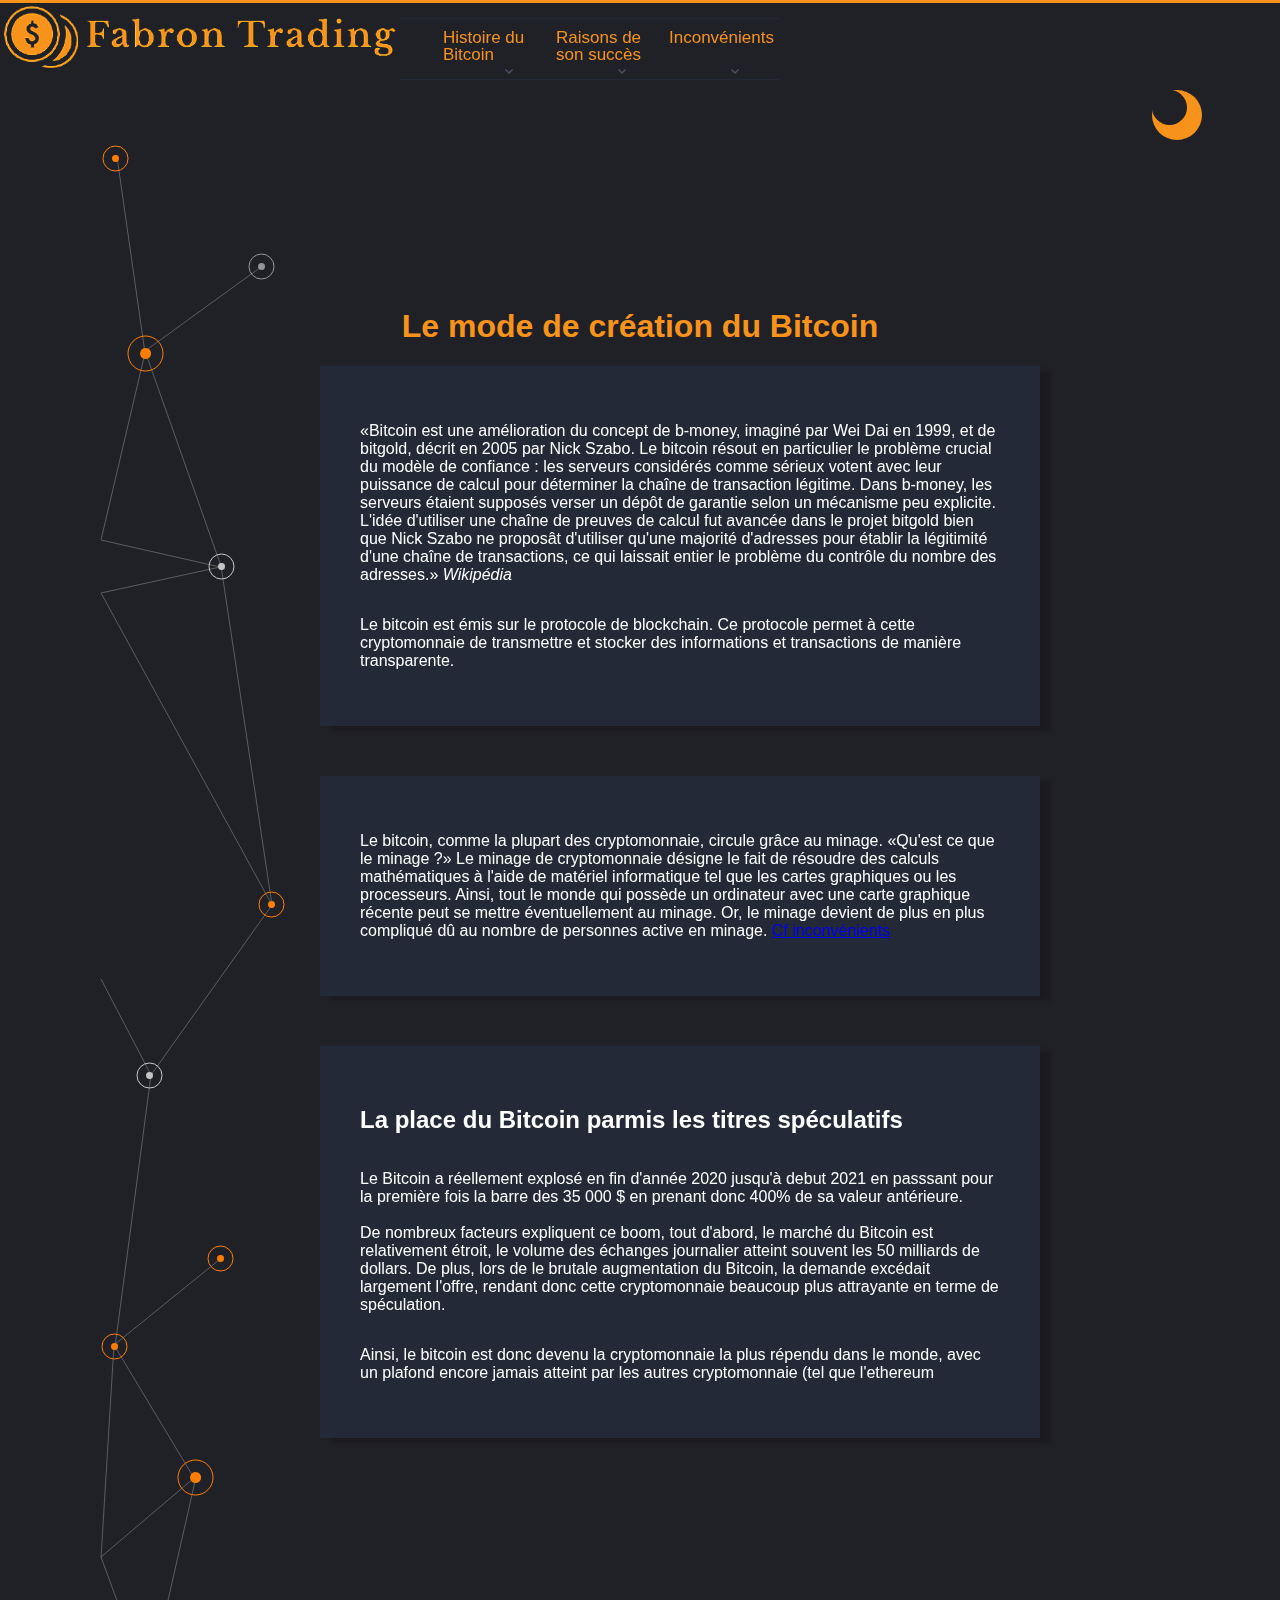
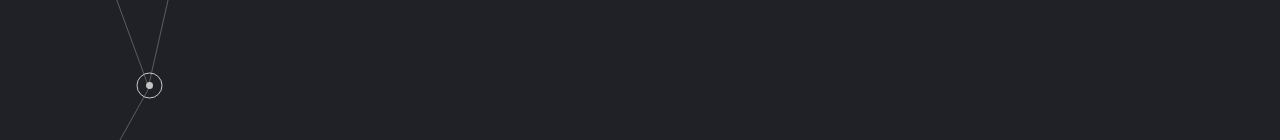
==== histoire.html @ c8f5e031 "v20" ====
<!DOCTYPE html>
<html lang="fr">

<head>
    <meta charset="UTF-8">
    <meta http-equiv="X-UA-Compatible" content="IE=edge">
    <meta name="viewport" content="width=device-width, initial-scale=1.0">
    <link rel="stylesheet" href="./css/style.css">
    <link rel="icon" href="./img/logo.png">
    <title>Histoire du bitcoin</title>
</head>

<body>
    <input type="checkbox" id="mode" name="mode"><label id='lbmode' for='mode'>
        <div id='toggle'>
            <div id=circle2></div>
            <div id=circle>
                <div class="s" id="s1"></div>
                <div class="s" id="s2"></div>
                <div class="s" id="s3"></div>
                <div class="s" id="s4"></div>
                <div class="s" id="s5"></div>
                <div class="s" id="s6"></div>
                <div class="s" id="s7"></div>
                <div class="s" id="s8"></div>
            </div>
        </div>
    </label>
    <header>
        <nav>
            <a href="../index.html"><img id="logopng" src="./img/logotexteblanc.png" alt="logotexteblanc"></a>
            <ul id="Menu" style="list-style-type: none">
                <li class="grosmenu" id="histoire"><a href="./histoire.html">Histoire du Bitcoin</a>
                    <ul class="sousmenu">
                        <li class="petitmenu"><a href="./histoire.html">Son mode de Création</a></li>
                        <li class="petitmenu"><a href="./histoire.html">La circulation du bitcoin</a></li>
                    </ul>
                </li>
                <li class="grosmenu"><a href="./raisonsucces.html">Raisons de son succès</a>
                    <ul class="sousmenu">
                        <li class="petitmenu"><a href="./raisonsucces.html">Avantages</a></li>
                        <li class="petitmenu"><a href="./raisonsucces.html">Perspectives à venir</a></li>
                    </ul>
                </li>
                <li class="grosmenu"><a href="./inconvenient.html">Inconvénients</a>
                    <ul class="sousmenu">
                        <li class="petitmenu"><a href="./inconvenient.html">Conséquences écologiques</a></li>
                        <li class="petitmenu"><a href="./inconvenient.html">Moyens de le contrôler</a></li>
                    </ul>
                </li>
            </ul>
        </nav>
    </header>
    <main>
        <div class="svg1"></div>
        <h1>Le mode de création du Bitcoin</h1>
        <div class="container1">
            <p><q>Bitcoin est une amélioration du concept de b-money, imaginé par Wei Dai en 1999, et de bitgold, décrit
                en 2005 par Nick Szabo. Le bitcoin résout en particulier le problème crucial du modèle de confiance :
                les serveurs considérés comme sérieux votent avec leur puissance de calcul pour déterminer la chaîne de
                transaction légitime. Dans b-money, les serveurs étaient supposés verser un dépôt de garantie selon un
                mécanisme peu explicite. L'idée d'utiliser une chaîne de preuves de calcul fut avancée dans le projet
                bitgold bien que Nick Szabo ne proposât d'utiliser qu'une majorité d'adresses pour établir la légitimité
                d'une chaîne de transactions, ce qui laissait entier le problème du contrôle du nombre des adresses.</q><cite> Wikipédia</cite></p>
            <p>Le bitcoin est émis sur le protocole de blockchain. Ce protocole permet à cette cryptomonnaie de
                transmettre et stocker des informations et transactions de manière transparente.</p>
        </div>
        <div class="container1">
            <p id="circulation">Le bitcoin, comme la plupart des cryptomonnaie, circule grâce au minage. <q>Qu'est ce
                    que le minage ?</q> Le minage de cryptomonnaie désigne le fait de résoudre des calculs mathématiques
                à l'aide de matériel informatique tel que les cartes graphiques ou les processeurs. Ainsi, tout le monde
                qui possède un ordinateur avec une carte graphique récente peut se mettre éventuellement au minage. Or,
                le minage devient de plus en plus compliqué dû au nombre de personnes active en minage. <a href="#">Cf
                    inconvénients</a>
            </p>
        </div>
        <div class="container1">
            <h2>La place du Bitcoin parmis les titres spéculatifs</h2>
            <p>Le Bitcoin a réellement explosé en fin d'année 2020 jusqu'à debut 2021 en passsant pour la première fois
                la barre des 35 000 $ en prenant donc 400% de sa valeur antérieure.
                <br><br> De nombreux facteurs expliquent ce boom, tout d'abord, le marché du Bitcoin est relativement
                étroit, le volume des échanges journalier atteint souvent les 50 milliards de dollars. De plus, lors de
                le brutale augmentation du Bitcoin, la demande excédait largement l'offre, rendant donc cette
                cryptomonnaie beaucoup plus attrayante en terme de spéculation.
            </p>
            <p>Ainsi, le bitcoin est donc devenu la cryptomonnaie la plus répendu dans le monde, avec un plafond encore
                jamais atteint par les autres cryptomonnaie (tel que l'ethereum</p>
        </div>
    </main>
</body>

</html>
---- css/style.css ----
:root{
    font-family: "Titillium Web", Arial, sans-serif;
    --couleur-gen:#F7931A;
}

body,header,main{
    border:0;
    margin:0;
}
html,body,main{
    background-color:#202027;
}

footer{
    height:50%;
    width:100%;

}


#svg{
    margin-top:25px;
    background:url(../img/overview-bg.svg) top no-repeat;
    background-size: cover;
    height: 25%;
    width:100%;
    position :absolute;
}
footer span{
    position:relative;
    
    top: 350px;
    color:white;
}

h1{
    margin-top: 0;
    text-align:center;
    padding-top: 10%;
    color: var(--couleur-gen);
}   

iframe{
    position: relative;

    width: 100%;
    height: 200px;
    border:1px solid rgba(0, 0, 0, 0.075);
}
#cache{
    position: absolute;
    width: 500px;;
    height: 52px;
    background-color: white;
    z-index: 999;
}
#iframebtc{
    margin-left:25vw;

    width:50vw;
}

header{
    padding-bottom: 100px;
}

#logopng{
    width:100%;

    max-width: 400px;
    min-width: 200px;
}

nav {
    border-top: solid;
    border-color:  var(--couleur-gen);
    width: 100%;
    margin: 0;
    position: sticky;
    top: 5px;
    display:flex;
}

#Menu{
    display: flex;
    margin:0px;  
    margin-top:15px;
    padding-left:40px;
    height:50px;
    border-top:solid #232937 1px;
    border-bottom: solid #232937 1px;
    padding-bottom:10px;
}

.petitmenu a{
    text-decoration: none;
    color:var(--couleur-gen)
}

ul[id="Menu"] li.grosmenu>a {
    text-decoration: none;
    display: inline-block;
    height: 30px;
    width: 100px;
    position: relative;
    /* top:-2px; */
    color: var(--couleur-gen);
    text-align: left;
    padding:10px;
    font-size: 17px;
    margin-left:-7px;
    line-height: 17px;
    cursor: pointer;
}

ul[id="Menu"] li a:hover {
    transition:opacity 0.2s linear;
}

ul[id="Menu"] li a:hover {
    opacity: 50%;
    border-radius: 0px;
}

ul[id="Menu"] li {
    display: inline;
    border-radius:0;
}

ul[id="Menu"] li.grosmenu> a::after {
    content: '';
    position: absolute;
    top: 100%;
    right: 40px;
    width: 8px;
    height: 5px;
    /* -webkit-transform: translateY(-50%);
    transform: translateY(-50%); */
    background: url(../img/Icon_arrow_down.svg) no-repeat;
    transition: transform .2s cubic-bezier(0.25, 0.46, 0.45, 0.94);
}

ul[id="Menu"] li :hover:after{
    transform: rotate(180deg);
}

.sousmenu {
    z-index: 1000;
    opacity:0;
    transition: transform .2s cubic-bezier(0.25, 0.46, 0.45, 0.94);
    transform: scale(1, 0);
    display: flex;
    padding:0;
    padding-top: 10px;
    position:absolute;
    /* border-bottom: solid #232937 1px; */
    color:var(--couleur-gen);
    font-size: 12px;
    line-height: 15px;
    text-align:left;
}

#Menu li:hover .sousmenu {
    opacity:1;
    transform:scale(1, 1);
    flex-direction: column;
}

.sousmenu li{
    margin-bottom: 2px;
    padding:10px;
    background-color:#f7941a15;
    border: 1px solid transparent;
    border-radius: 10px !important;
}

#description{
    font-size: 20px;
    transition: transform 1s ease-in-out;
}


.container {
    transition:transform 1s ease-in-out;
    width:50%;
    margin-bottom:50px;
    margin-left:25vw;
    padding:40px;
    display: flex;  
    background:#232937;
    color:white;
    box-shadow:10px 5px 5px rgba(0, 0, 0, 0.2) ;
}

.container1 {
    margin-bottom:50px;
    transition:transform 1s ease-in-out;
    width:50%;
    margin-left:25vw;
    padding:40px;
    display: flex;  
    flex-direction: column;
    background:#232937;
    color:white;
    position:relative;
    z-index:999;
    box-shadow:10px 5px 5px rgba(0, 0, 0, 0.2) ;
}

#logobitcoin{
    width: 80%;
    min-width: 75px;
    margin-left: 10%;
    margin-top: 6%;
    border-radius:50%;
    transition: transform 1s cubic-bezier(0.25, 0.46, 0.45, 0.94);

}

a:visited{
    color: inherit;
}



.container:hover,.container1:hover{
    opacity:0.9;
    transform: scale(1.1);

}

.container:hover #logobitcoin{
    transform:rotate(360deg);
    
}

#mode{
    display:none;
}

#lbmode{
    position:absolute;
    margin-left:90vw;
    margin-top:90px;
    cursor: pointer;
    transition: transform 0.5s ease-in-out; 
}

#toogle{
    height:50px;
    width:50px;
    position:absolute;
    background:#202027;
    z-index:999;
}

#circle{
    height:50px;
    width:50px;
    border-radius: 50% 50%;
    background:var(--couleur-gen);
}

#circle2{
    position: absolute;
    height:35px;
    width:35px;
    border-radius: 50% 50%;
    background:#202027;
    transition: transform 0.5s ease-in-out; 
}

.s{
    background:var(--couleur-gen);
    border-radius:50%;
    width:15px;
    height:5px;
    transform:translate(0,0) scale(0);
    transition: transform 0.5s ease-in-out ; 
}



#mode:checked ~#lbmode #toggle #circle #s1{
    transform: translate(41px,45px) rotate(45deg) scale(100%);
}

#mode:checked ~#lbmode #toggle #circle #s2{
    transform: translate(17px,50px) rotate(90deg) scale(100%);
}

#mode:checked ~#lbmode #toggle #circle #s3{
    transform: translate(-6px,35px) rotate(-45deg) scale(100%);
}

#mode:checked ~#lbmode #toggle #circle #s4{
    transform: translate(-15px,8px) scale(100%);
}

#mode:checked ~#lbmode #toggle #circle #s5{
    transform: translate(50px,3px) scale(100%);
}

#mode:checked ~#lbmode #toggle #circle #s6{
    transform: translate(17px,-35px) rotate(90deg) scale(100%);
}

#mode:checked ~#lbmode #toggle #circle #s7{
    transform: translate(42px,-30px) rotate(-45deg) scale(100%);
}

#mode:checked ~#lbmode #toggle #circle #s8{
    transform: translate(-7px,-35px) rotate(45deg) scale(100%);
}



#mode:checked ~#lbmode{
    transform:rotate(180deg) scale(105%);
}

#mode:checked ~#lbmode #toggle #circle2{
    background:white;
    transform: scale(0%);
}


#mode:checked ~ main, #mode:checked ~ header , #mode:checked ~ #lbmode{
    background:white ;
}

#mode:checked ~ footer{
    background:transparent ;
    z-index:-1;
}

#mode:checked ~ main .container,#mode:checked ~ main .container1{
    background:white;
    color:black;
    box-shadow: 20px 10px 25px 5px rgb(139 139 139 / 40%);
}

#mode:checked ~ main #iframedark{
    display:none;
}

#mode:checked ~ main #iframelight{
    display:inline-block;
    
    
}

#mode:checked ~ main #svg{
    background-color:white;
}

#iframelight{
    display:none;
}


main{
    padding-bottom:100px;
}

#copyright{
    position:relative;
    background-color:rgba(255, 255, 255, 0.37);
    top:15vh;
}



.svg1{
    background: url(../img/footer-bg.svg) no-repeat;
    position: absolute;
    padding-top: 400px;
    padding-left: 1680px;
    top:700px;
    left:-540px;
    color: #9D9D9D;
    z-index: auto;
    transform:rotate(-90deg) ;

}



.svg2{
    background: url(../img/footer-bg.svg) no-repeat;
    position: absolute;
    padding-top: 400px;
    padding-left: 1680px;
    top:700px;
    left:30vw;
    color: #9D9D9D;
    z-index: auto;
    transform:rotate(-90deg) scaleY(-100%);
}
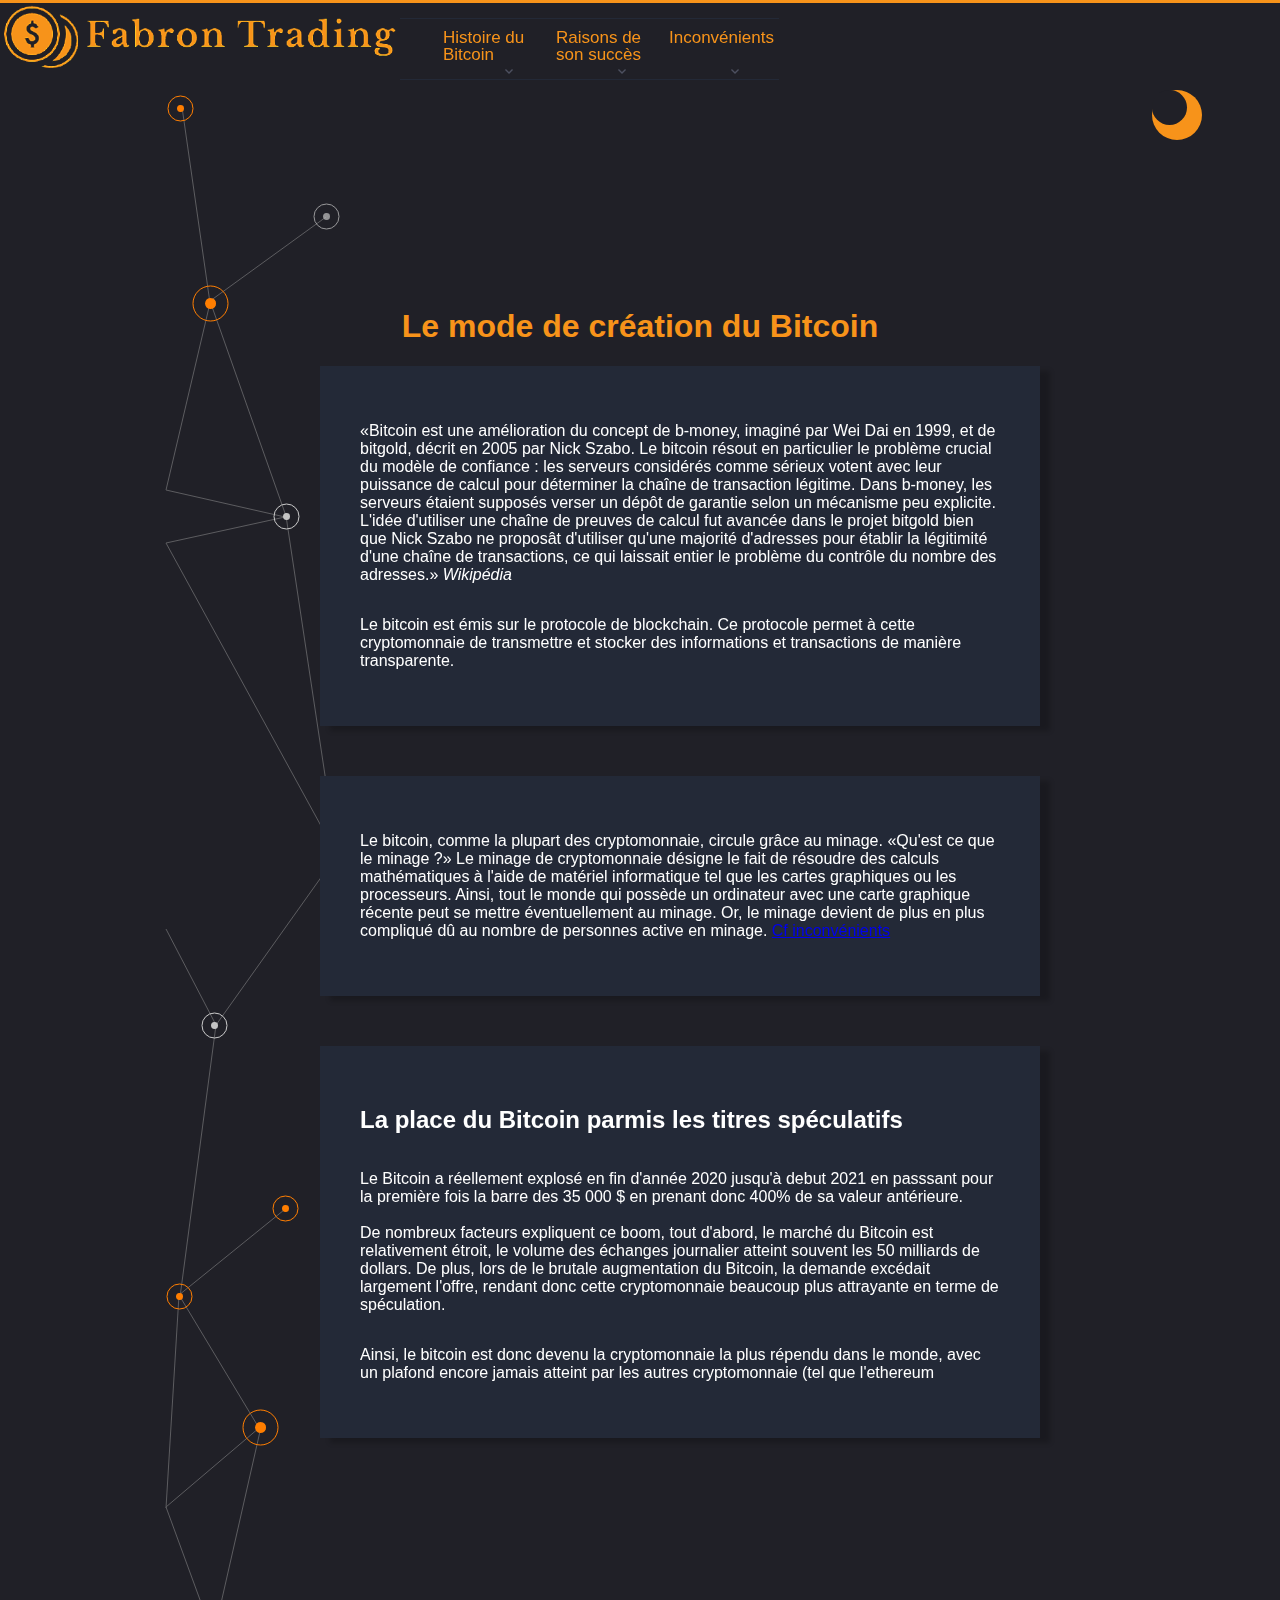
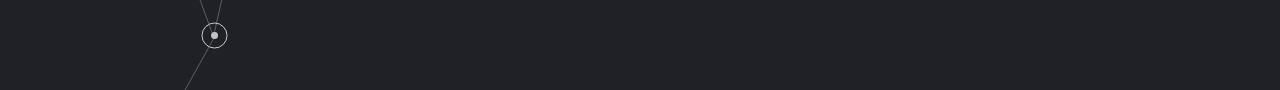
==== commit 919c8da8: "v45326" ====
--- a/histoire.html
+++ b/histoire.html
@@ -52,7 +52,7 @@
         </nav>
     </header>
     <main>
-        <div class="svg1"></div>
+        <img class="svg" id = "svg1" src= "./img/footer-bg.svg"></img>
         <h1>Le mode de création du Bitcoin</h1>
         <div class="container1">
             <p><q>Bitcoin est une amélioration du concept de b-money, imaginé par Wei Dai en 1999, et de bitgold, décrit
--- a/css/style.css
+++ b/css/style.css
@@ -21,18 +21,16 @@
 
 #svg{
     margin-top:25px;
-    background:url(../img/overview-bg.svg) top no-repeat;
-    background-size: cover;
-    height: 25%;
     width:100%;
-    position :absolute;
-}
-footer span{
+    position :relative;
+}
+#copyright{
     position:relative;
-    
-    top: 350px;
     color:white;
-}
+    bottom:30px;
+}
+
+
 
 h1{
     margin-top: 0;
@@ -355,48 +353,47 @@
     background-color:white;
 }
 
+
+
 #iframelight{
     display:none;
 }
 
 
-main{
-    padding-bottom:100px;
-}
-
-#copyright{
-    position:relative;
-    background-color:rgba(255, 255, 255, 0.37);
-    top:15vh;
-}
-
-
-
-.svg1{
-    background: url(../img/footer-bg.svg) no-repeat;
+
+
+.svg{
     position: absolute;
-    padding-top: 400px;
-    padding-left: 1680px;
-    top:700px;
+}
+
+#svg1{
+    top:800px;
     left:-540px;
     color: #9D9D9D;
     z-index: auto;
     transform:rotate(-90deg) ;
-
-}
-
-
-
-.svg2{
-    background: url(../img/footer-bg.svg) no-repeat;
-    position: absolute;
-    padding-top: 400px;
-    padding-left: 1680px;
+}
+
+
+#svg2{
+    position:relative;
+    clear: right;
+    float: right;
     top:700px;
-    left:30vw;
+    left:600px;
     color: #9D9D9D;
     z-index: auto;
     transform:rotate(-90deg) scaleY(-100%);
 }
 
 
+#svg3{
+    display: block;
+    position:relative;
+    margin-left: auto;
+    margin-right: auto;
+    width: 30%;
+    margin-top:-150px;
+    margin-bottom:-100px;
+    min-width:300px;
+}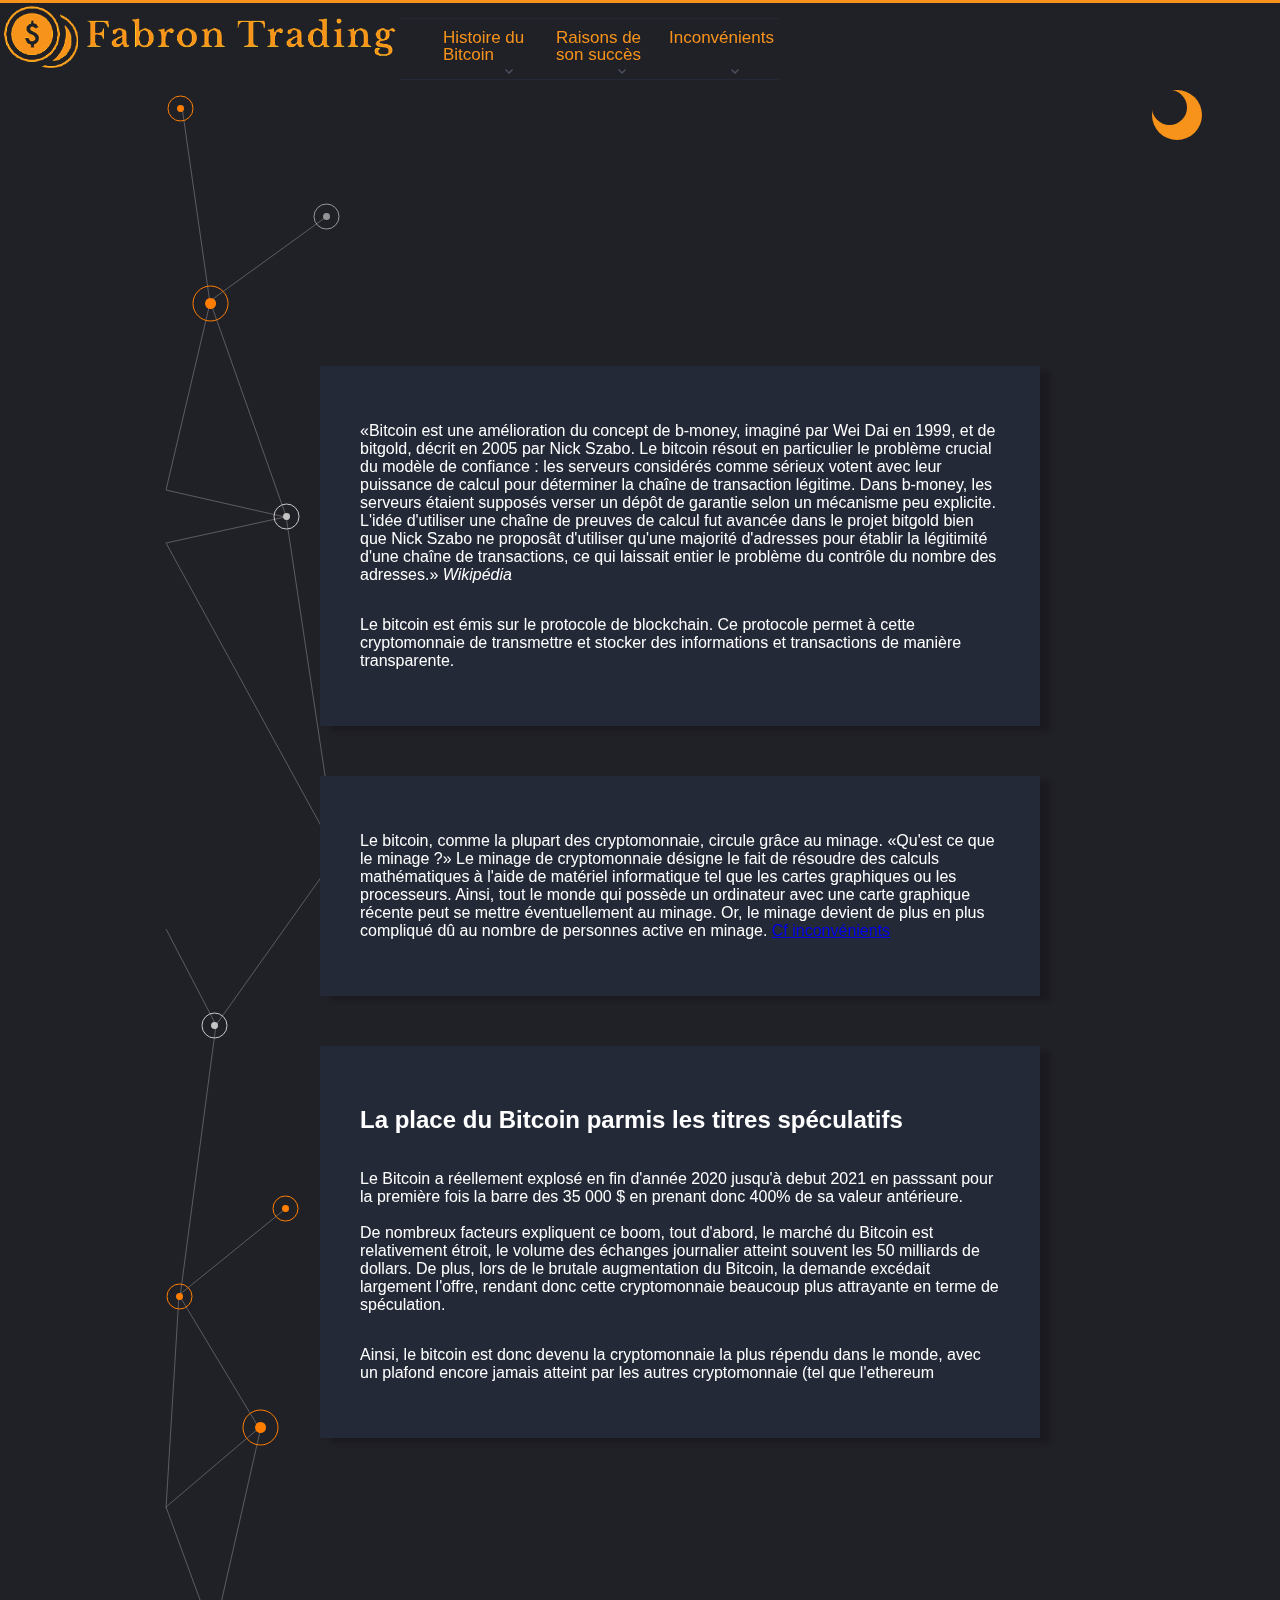
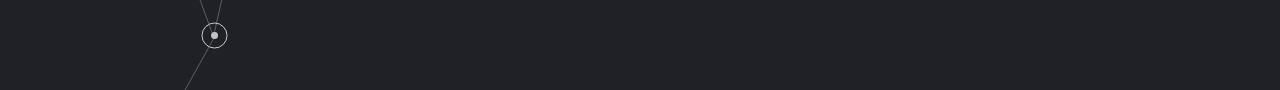
==== commit 15ba339f: "v22" ====
--- a/histoire.html
+++ b/histoire.html
@@ -51,6 +51,7 @@
             </ul>
         </nav>
     </header>
+    <div id = "color"></div>
     <main>
         <img class="svg" id = "svg1" src= "./img/footer-bg.svg"></img>
         <h1>Le mode de création du Bitcoin</h1>
--- a/css/style.css
+++ b/css/style.css
@@ -8,7 +8,7 @@
     border:0;
     margin:0;
 }
-html,body,main{
+html,body{
     background-color:#202027;
 }
 
@@ -16,6 +16,19 @@
     height:50%;
     width:100%;
 
+}
+
+#color{
+    position:fixed;
+    background:#202027;
+    width: 100%;
+    height: 100%;
+    left: 0;
+    top: 0;
+}
+
+nav{
+    z-index:999;
 }
 
 
@@ -180,6 +193,7 @@
 
 
 .container {
+    position:relative;
     transition:transform 1s ease-in-out;
     width:50%;
     margin-bottom:50px;
@@ -189,6 +203,7 @@
     background:#232937;
     color:white;
     box-shadow:10px 5px 5px rgba(0, 0, 0, 0.2) ;
+    z-index:999;
 }
 
 .container1 {
@@ -243,6 +258,7 @@
     margin-top:90px;
     cursor: pointer;
     transition: transform 0.5s ease-in-out; 
+    z-index:999;
 }
 
 #toogle{
@@ -324,7 +340,7 @@
 }
 
 
-#mode:checked ~ main, #mode:checked ~ header , #mode:checked ~ #lbmode{
+#mode:checked ~ #color, #mode:checked ~ header , #mode:checked ~ #lbmode{
     background:white ;
 }
 
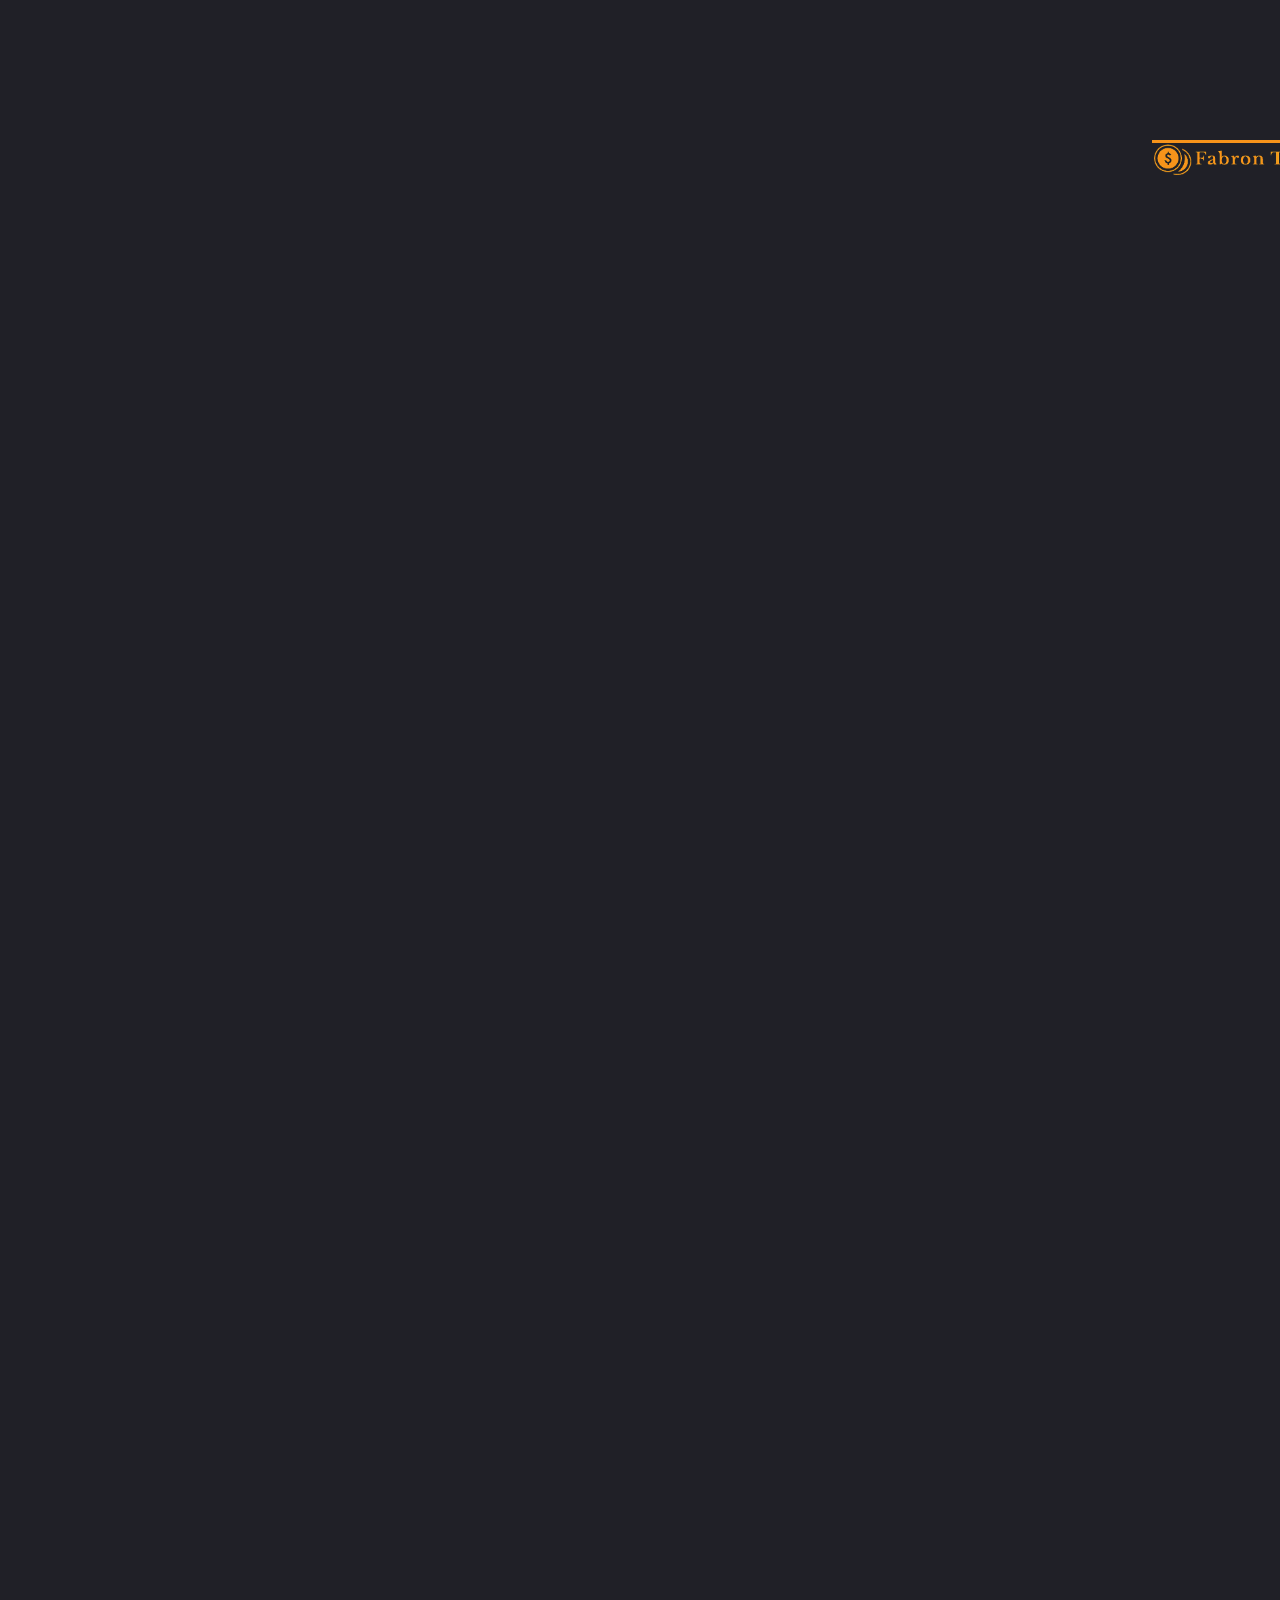
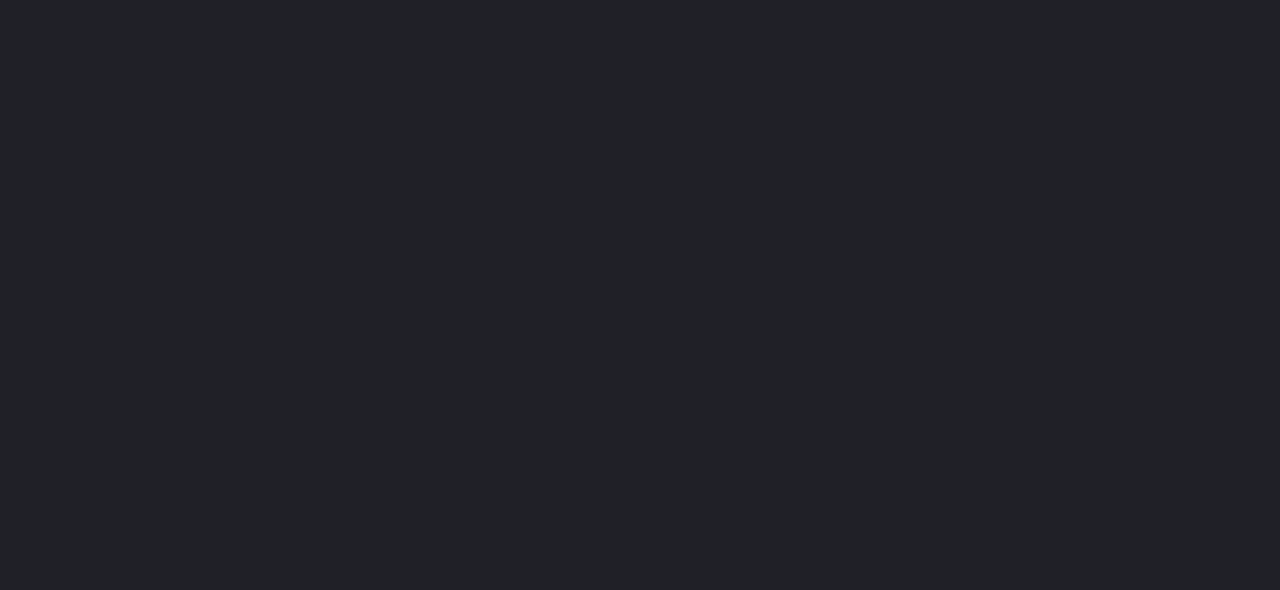
==== commit d5637014: "Update histoire.html" ====
--- a/histoire.html
+++ b/histoire.html
@@ -12,20 +12,19 @@
 
 <body>
     <input type="checkbox" id="mode" name="mode"><label id='lbmode' for='mode'>
-        <div id='toggle'>
-            <div id=circle2></div>
-            <div id=circle>
-                <div class="s" id="s1"></div>
-                <div class="s" id="s2"></div>
-                <div class="s" id="s3"></div>
-                <div class="s" id="s4"></div>
-                <div class="s" id="s5"></div>
-                <div class="s" id="s6"></div>
-                <div class="s" id="s7"></div>
-                <div class="s" id="s8"></div>
-            </div>
-        </div>
-    </label>
+        <span id='toggle'>
+            <span id=circle2></span>
+            <span id=circle>
+                <span class="s" id="s1"></span>
+                <span class="s" id="s2"></span>
+                <span class="s" id="s3"></span>
+                <span class="s" id="s4"></span>
+                <span class="s" id="s5"></span>
+                <span class="s" id="s6"></span>
+                <span class="s" id="s7"></span>
+                <span class="s" id="s8"></span>
+            </span>
+        </span>
     <header>
         <nav>
             <a href="../index.html"><img id="logopng" src="./img/logotexteblanc.png" alt="logotexteblanc"></a>
@@ -90,4 +89,4 @@
     </main>
 </body>
 
-</html>+</html>
--- a/css/style.css
+++ b/css/style.css
@@ -258,7 +258,6 @@
     margin-top:90px;
     cursor: pointer;
     transition: transform 0.5s ease-in-out; 
-    z-index:999;
 }
 
 #toogle{
@@ -267,9 +266,11 @@
     position:absolute;
     background:#202027;
     z-index:999;
+    display:block;
 }
 
 #circle{
+    display:block;
     height:50px;
     width:50px;
     border-radius: 50% 50%;
@@ -277,6 +278,7 @@
 }
 
 #circle2{
+    display:block;
     position: absolute;
     height:35px;
     width:35px;
@@ -286,6 +288,7 @@
 }
 
 .s{
+    display:block;
     background:var(--couleur-gen);
     border-radius:50%;
     width:15px;
@@ -293,7 +296,6 @@
     transform:translate(0,0) scale(0);
     transition: transform 0.5s ease-in-out ; 
 }
-
 
 
 #mode:checked ~#lbmode #toggle #circle #s1{
@@ -412,4 +414,4 @@
     margin-top:-150px;
     margin-bottom:-100px;
     min-width:300px;
-}+}
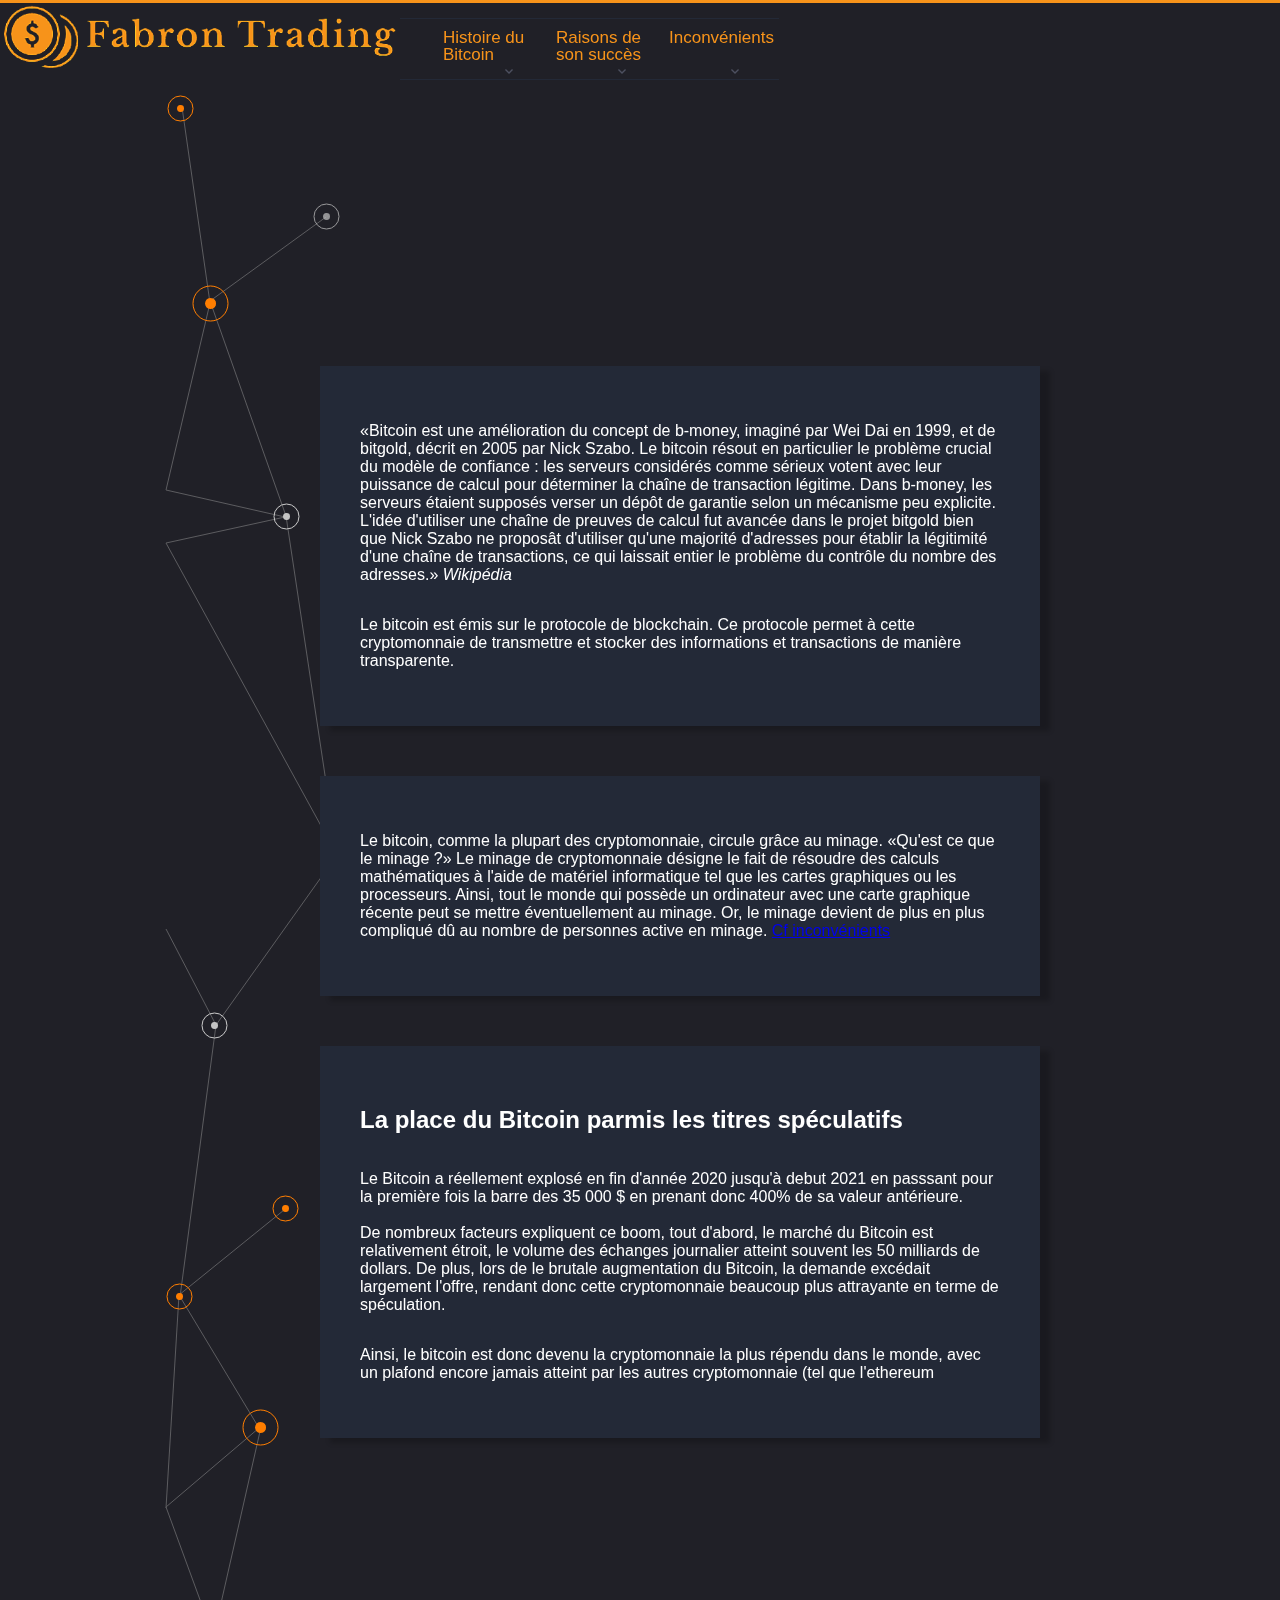
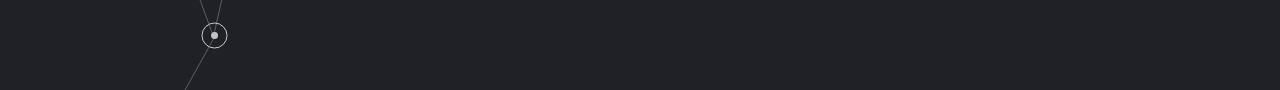
==== commit 343da7d2: "Update histoire.html" ====
--- a/histoire.html
+++ b/histoire.html
@@ -25,6 +25,7 @@
                 <span class="s" id="s8"></span>
             </span>
         </span>
+    </label>
     <header>
         <nav>
             <a href="../index.html"><img id="logopng" src="./img/logotexteblanc.png" alt="logotexteblanc"></a>
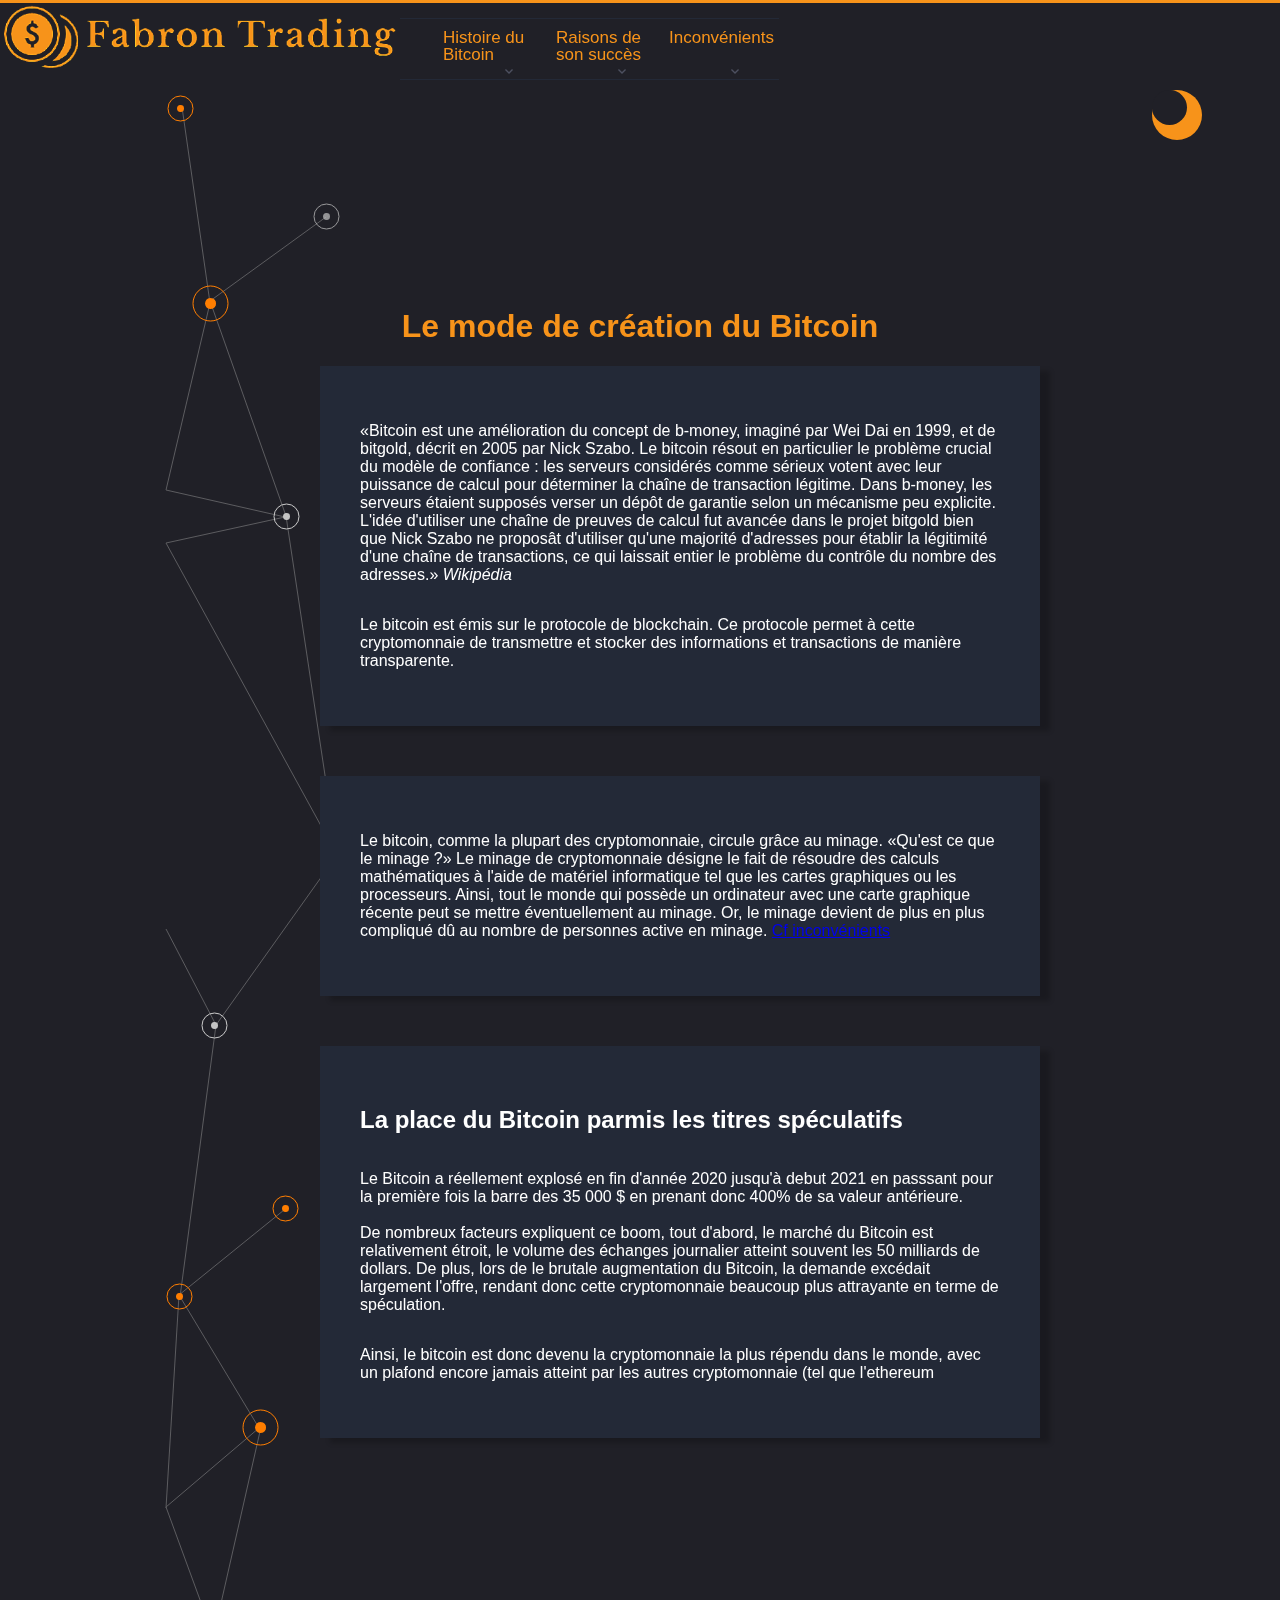
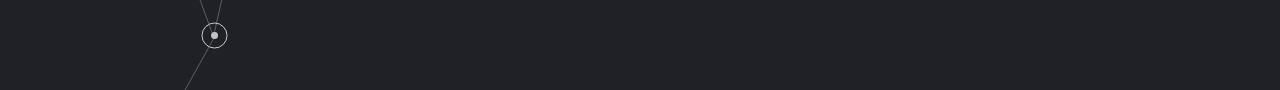
==== commit 4a7485e0: "versio" ====
--- a/histoire.html
+++ b/histoire.html
@@ -7,6 +7,7 @@
     <meta name="viewport" content="width=device-width, initial-scale=1.0">
     <link rel="stylesheet" href="./css/style.css">
     <link rel="icon" href="./img/logo.png">
+    <link rel="stylesheet" href="./css/mobile.css">
     <title>Histoire du bitcoin</title>
 </head>
 
@@ -28,7 +29,7 @@
     </label>
     <header>
         <nav>
-            <a href="../index.html"><img id="logopng" src="./img/logotexteblanc.png" alt="logotexteblanc"></a>
+            <a href="./index.html"><img id="logopng" src="./img/logotexteblanc.png" alt="logotexteblanc"></a>
             <ul id="Menu" style="list-style-type: none">
                 <li class="grosmenu" id="histoire"><a href="./histoire.html">Histoire du Bitcoin</a>
                     <ul class="sousmenu">
@@ -53,7 +54,7 @@
     </header>
     <div id = "color"></div>
     <main>
-        <img class="svg" id = "svg1" src= "./img/footer-bg.svg"></img>
+        <img class="svg" id = "svg1" src= "./img/footer-bg.svg" alt="svg bitcoin">
         <h1>Le mode de création du Bitcoin</h1>
         <div class="container1">
             <p><q>Bitcoin est une amélioration du concept de b-money, imaginé par Wei Dai en 1999, et de bitgold, décrit
--- a/css/style.css
+++ b/css/style.css
@@ -47,6 +47,7 @@
 
 h1{
     margin-top: 0;
+    position:relative;
     text-align:center;
     padding-top: 10%;
     color: var(--couleur-gen);
@@ -54,7 +55,7 @@
 
 iframe{
     position: relative;
-
+    /* overflow:hidden; */
     width: 100%;
     height: 200px;
     border:1px solid rgba(0, 0, 0, 0.075);
@@ -258,9 +259,11 @@
     margin-top:90px;
     cursor: pointer;
     transition: transform 0.5s ease-in-out; 
+    z-index: 100;
 }
 
 #toogle{
+    position:relative;
     height:50px;
     width:50px;
     position:absolute;
@@ -279,7 +282,7 @@
 
 #circle2{
     display:block;
-    position: absolute;
+    position:absolute;
     height:35px;
     width:35px;
     border-radius: 50% 50%;
@@ -288,6 +291,7 @@
 }
 
 .s{
+    position:relative;
     display:block;
     background:var(--couleur-gen);
     border-radius:50%;
@@ -299,46 +303,46 @@
 
 
 #mode:checked ~#lbmode #toggle #circle #s1{
-    transform: translate(41px,45px) rotate(45deg) scale(100%);
+    transform: translate(41px,45px) rotate(45deg) scale(1);
 }
 
 #mode:checked ~#lbmode #toggle #circle #s2{
-    transform: translate(17px,50px) rotate(90deg) scale(100%);
+    transform: translate(17px,50px) rotate(90deg) scale(1);
 }
 
 #mode:checked ~#lbmode #toggle #circle #s3{
-    transform: translate(-6px,35px) rotate(-45deg) scale(100%);
+    transform: translate(-6px,35px) rotate(-45deg) scale(1);
 }
 
 #mode:checked ~#lbmode #toggle #circle #s4{
-    transform: translate(-15px,8px) scale(100%);
+    transform: translate(-15px,8px) scale(1);
 }
 
 #mode:checked ~#lbmode #toggle #circle #s5{
-    transform: translate(50px,3px) scale(100%);
+    transform: translate(50px,3px) scale(1);
 }
 
 #mode:checked ~#lbmode #toggle #circle #s6{
-    transform: translate(17px,-35px) rotate(90deg) scale(100%);
+    transform: translate(17px,-35px) rotate(90deg) scale(1);
 }
 
 #mode:checked ~#lbmode #toggle #circle #s7{
-    transform: translate(42px,-30px) rotate(-45deg) scale(100%);
+    transform: translate(42px,-30px) rotate(-45deg) scale(1);
 }
 
 #mode:checked ~#lbmode #toggle #circle #s8{
-    transform: translate(-7px,-35px) rotate(45deg) scale(100%);
+    transform: translate(-7px,-35px) rotate(45deg) scale(1);
 }
 
 
 
 #mode:checked ~#lbmode{
-    transform:rotate(180deg) scale(105%);
+    transform:rotate(180deg) scale(1.05);
 }
 
 #mode:checked ~#lbmode #toggle #circle2{
     background:white;
-    transform: scale(0%);
+    transform: scale(0);
 }
 
 
@@ -363,12 +367,15 @@
 
 #mode:checked ~ main #iframelight{
     display:inline-block;
-    
-    
 }
 
 #mode:checked ~ main #svg{
     background-color:white;
+}
+
+#mode:checked+label #infobulle{
+    display:none;
+
 }
 
 
@@ -401,7 +408,7 @@
     left:600px;
     color: #9D9D9D;
     z-index: auto;
-    transform:rotate(-90deg) scaleY(-100%);
+    transform:rotate(-90deg) scaleY(-1);
 }
 
 
@@ -415,3 +422,34 @@
     margin-bottom:-100px;
     min-width:300px;
 }
+
+
+#infobulle{
+    /* display: none; */
+    color: white;
+    z-index: 9999;
+    position: absolute;
+    min-width: 200px;
+    width:min-content;
+    padding:5px;
+    font-size:0.8em;
+    border-radius:15px; 
+    left: -13vw;
+    animation:infobulle 2s  cubic-bezier(0.65, -0.51, 0, 2.13) infinite;
+    border: 1px solid white;
+    background:#202027c4;
+}
+
+@keyframes infobulle{
+    
+    from {  
+        display: block;
+        opacity: 0;
+    }
+    50%{
+        opacity: 1;
+    }
+    100%{
+        opacity: 0;
+    }
+}--- a/css/mobile.css
+++ b/css/mobile.css
@@ -0,0 +1,35 @@
+
+
+
+
+
+
+
+
+
+@media screen and (max-width: 800px) {
+    .container{
+        width:80vw;
+        margin-left:0;
+    }
+    #iframebtc{
+        width:80vw;
+        margin-left:0;
+    }
+    #logopng{
+        position: absolute;
+        display:block;
+        width:80vw;
+    }
+    #Menu{
+        margin-top:80px;
+    }
+    #lbmode{
+        margin-left:10vw;
+        margin-top:150px;
+    }
+    #infobulle{
+        left:10%;
+        
+    }
+}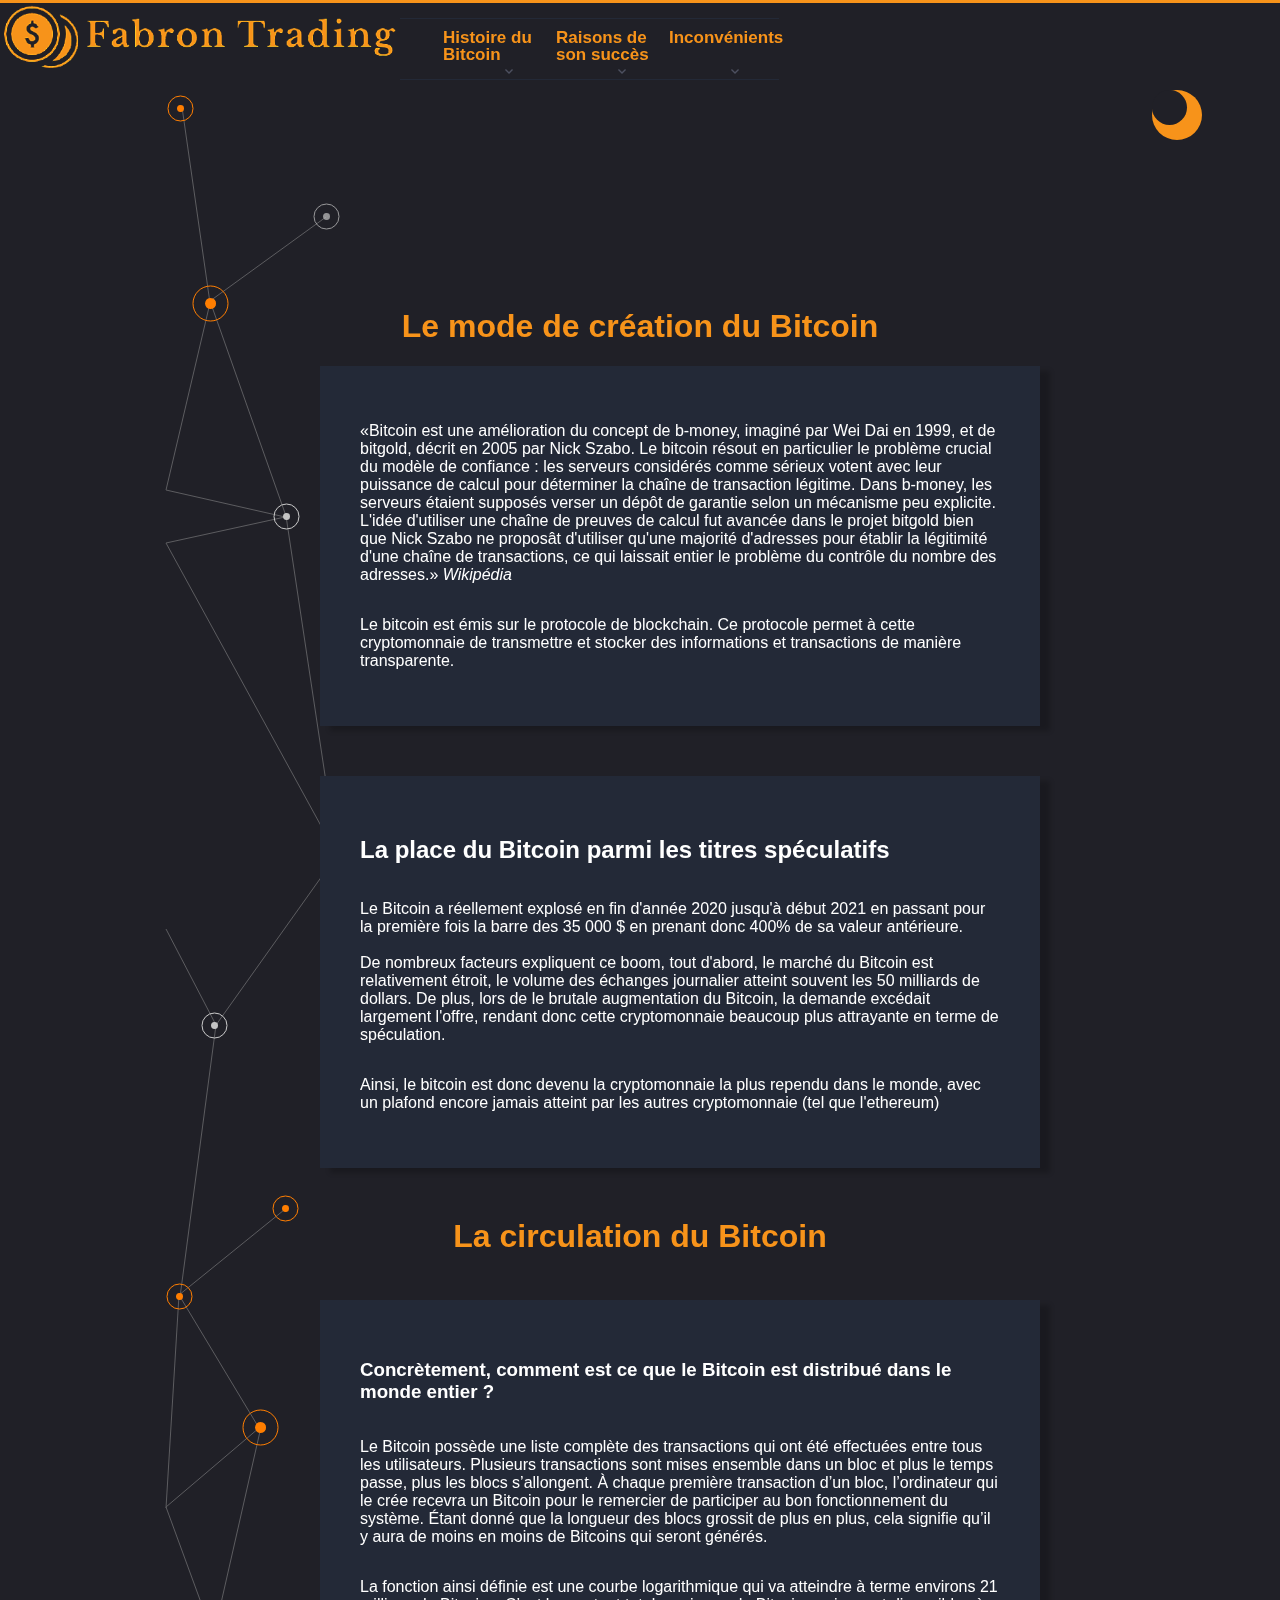
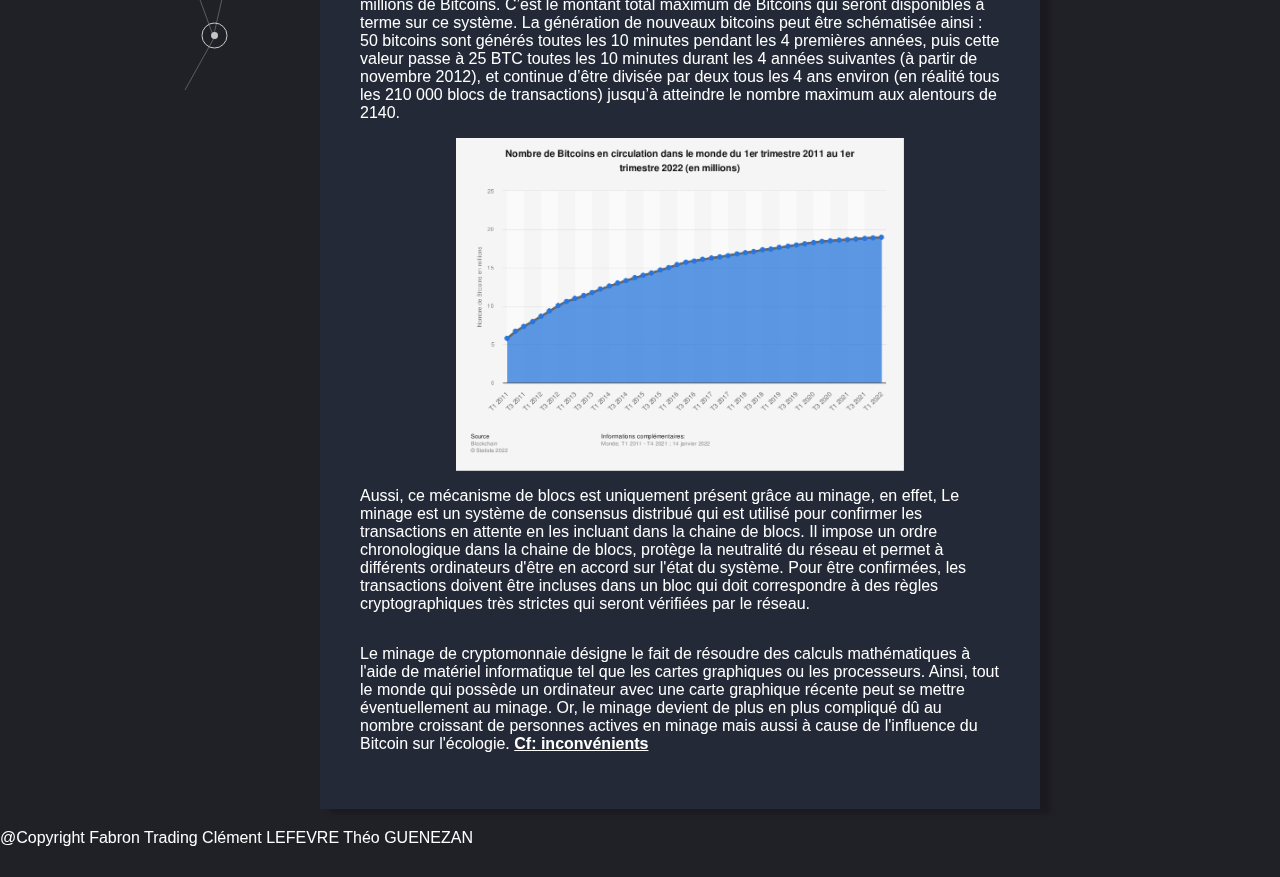
==== commit f5d05aed: "final1" ====
--- a/histoire.html
+++ b/histoire.html
@@ -33,8 +33,8 @@
             <ul id="Menu" style="list-style-type: none">
                 <li class="grosmenu" id="histoire"><a href="./histoire.html">Histoire du Bitcoin</a>
                     <ul class="sousmenu">
-                        <li class="petitmenu"><a href="./histoire.html">Son mode de Création</a></li>
-                        <li class="petitmenu"><a href="./histoire.html">La circulation du bitcoin</a></li>
+                        <li class="petitmenu"><a href="./histoire.html#modeCrea">Son mode de Création</a></li>
+                        <li class="petitmenu"><a href="./histoire.html#circulation">La circulation du bitcoin</a></li>
                     </ul>
                 </li>
                 <li class="grosmenu"><a href="./raisonsucces.html">Raisons de son succès</a>
@@ -46,49 +46,85 @@
                 <li class="grosmenu"><a href="./inconvenient.html">Inconvénients</a>
                     <ul class="sousmenu">
                         <li class="petitmenu"><a href="./inconvenient.html">Conséquences écologiques</a></li>
-                        <li class="petitmenu"><a href="./inconvenient.html">Moyens de le contrôler</a></li>
+                        <li class="petitmenu"><a href="./inconvenient.html">Le Bitcoin et la cybercriminalité</a></li>
                     </ul>
                 </li>
             </ul>
         </nav>
     </header>
-    <div id = "color"></div>
+    <div id="color"></div>
     <main>
-        <img class="svg" id = "svg1" src= "./img/footer-bg.svg" alt="svg bitcoin">
-        <h1>Le mode de création du Bitcoin</h1>
+        <img class="svg" id="svg1" src="./img/footer-bg.svg" alt="svg bitcoin">
+        <h1 id="modeCrea">Le mode de création du Bitcoin</h1>
         <div class="container1">
             <p><q>Bitcoin est une amélioration du concept de b-money, imaginé par Wei Dai en 1999, et de bitgold, décrit
-                en 2005 par Nick Szabo. Le bitcoin résout en particulier le problème crucial du modèle de confiance :
-                les serveurs considérés comme sérieux votent avec leur puissance de calcul pour déterminer la chaîne de
-                transaction légitime. Dans b-money, les serveurs étaient supposés verser un dépôt de garantie selon un
-                mécanisme peu explicite. L'idée d'utiliser une chaîne de preuves de calcul fut avancée dans le projet
-                bitgold bien que Nick Szabo ne proposât d'utiliser qu'une majorité d'adresses pour établir la légitimité
-                d'une chaîne de transactions, ce qui laissait entier le problème du contrôle du nombre des adresses.</q><cite> Wikipédia</cite></p>
+                    en 2005 par Nick Szabo. Le bitcoin résout en particulier le problème crucial du modèle de confiance
+                    :
+                    les serveurs considérés comme sérieux votent avec leur puissance de calcul pour déterminer la chaîne
+                    de
+                    transaction légitime. Dans b-money, les serveurs étaient supposés verser un dépôt de garantie selon
+                    un
+                    mécanisme peu explicite. L'idée d'utiliser une chaîne de preuves de calcul fut avancée dans le
+                    projet
+                    bitgold bien que Nick Szabo ne proposât d'utiliser qu'une majorité d'adresses pour établir la
+                    légitimité
+                    d'une chaîne de transactions, ce qui laissait entier le problème du contrôle du nombre des
+                    adresses.</q><cite> Wikipédia</cite></p>
             <p>Le bitcoin est émis sur le protocole de blockchain. Ce protocole permet à cette cryptomonnaie de
                 transmettre et stocker des informations et transactions de manière transparente.</p>
         </div>
+        
         <div class="container1">
-            <p id="circulation">Le bitcoin, comme la plupart des cryptomonnaie, circule grâce au minage. <q>Qu'est ce
-                    que le minage ?</q> Le minage de cryptomonnaie désigne le fait de résoudre des calculs mathématiques
-                à l'aide de matériel informatique tel que les cartes graphiques ou les processeurs. Ainsi, tout le monde
-                qui possède un ordinateur avec une carte graphique récente peut se mettre éventuellement au minage. Or,
-                le minage devient de plus en plus compliqué dû au nombre de personnes active en minage. <a href="#">Cf
-                    inconvénients</a>
-            </p>
-        </div>
-        <div class="container1">
-            <h2>La place du Bitcoin parmis les titres spéculatifs</h2>
-            <p>Le Bitcoin a réellement explosé en fin d'année 2020 jusqu'à debut 2021 en passsant pour la première fois
+            <h2>La place du Bitcoin parmi les titres spéculatifs</h2>
+            <p>Le Bitcoin a réellement explosé en fin d'année 2020 jusqu'à début 2021 en passant pour la première fois
                 la barre des 35 000 $ en prenant donc 400% de sa valeur antérieure.
                 <br><br> De nombreux facteurs expliquent ce boom, tout d'abord, le marché du Bitcoin est relativement
                 étroit, le volume des échanges journalier atteint souvent les 50 milliards de dollars. De plus, lors de
                 le brutale augmentation du Bitcoin, la demande excédait largement l'offre, rendant donc cette
                 cryptomonnaie beaucoup plus attrayante en terme de spéculation.
             </p>
-            <p>Ainsi, le bitcoin est donc devenu la cryptomonnaie la plus répendu dans le monde, avec un plafond encore
-                jamais atteint par les autres cryptomonnaie (tel que l'ethereum</p>
+            <p>Ainsi, le bitcoin est donc devenu la cryptomonnaie la plus rependu dans le monde, avec un plafond encore
+                jamais atteint par les autres cryptomonnaie (tel que l'ethereum)</p>
         </div>
+        <h1 id="circulation">La circulation du Bitcoin</h1>
+        <div class="container1">
+            <h3>Concrètement, comment est ce que le Bitcoin est distribué dans le monde entier ?</h2>
+                <p>Le Bitcoin possède une liste complète des transactions qui ont été effectuées entre tous les
+                    utilisateurs. Plusieurs transactions sont mises ensemble dans un bloc et plus le temps passe, plus
+                    les blocs s’allongent. À chaque première transaction d’un bloc, l’ordinateur qui le crée recevra un
+                    Bitcoin pour le remercier de participer au bon fonctionnement du système. Étant donné que la
+                    longueur des blocs grossit de plus en plus, cela signifie qu’il y aura de moins en moins de Bitcoins
+                    qui seront générés.</p>
+
+                <p>La fonction ainsi définie est une courbe logarithmique qui va atteindre à terme environs 21 millions
+                    de Bitcoins. C’est le montant total maximum de Bitcoins qui seront disponibles à terme sur ce
+                    système. La génération de nouveaux bitcoins peut être schématisée ainsi : 50 bitcoins sont générés
+                    toutes les 10 minutes pendant les 4 premières années, puis cette valeur passe à 25 BTC toutes les 10
+                    minutes durant les 4 années suivantes (à partir de novembre 2012), et continue d’être divisée par
+                    deux tous les 4 ans environ (en réalité tous les 210 000 blocs de transactions) jusqu’à atteindre le
+                    nombre maximum aux alentours de 2140.</p>
+                <img id="courbe" src="./img/courbeévolution.png"
+                    alt="courbe de l'évolution du Bitcoin dans le marché actuel">
+
+                <p>Aussi, ce mécanisme de blocs est uniquement présent grâce au minage, en effet, Le minage est un
+                    système de consensus distribué qui est utilisé pour confirmer les transactions en attente en les
+                    incluant dans la chaine de blocs. Il impose un ordre chronologique dans la chaine de blocs, protège
+                    la neutralité du réseau et permet à différents ordinateurs d'être en accord sur l'état du système.
+                    Pour être confirmées, les transactions doivent être incluses dans un bloc qui doit correspondre à
+                    des règles cryptographiques très strictes qui seront vérifiées par le réseau.</p>
+                <p>Le minage de cryptomonnaie désigne le fait de résoudre des calculs mathématiques
+                    à l'aide de matériel informatique tel que les cartes graphiques ou les processeurs. Ainsi, tout le
+                    monde
+                    qui possède un ordinateur avec une carte graphique récente peut se mettre éventuellement au minage.
+                    Or,
+                    le minage devient de plus en plus compliqué dû au nombre croissant de personnes actives en minage mais aussi à cause de l'influence du Bitcoin sur l'écologie.
+                    <a href="./inconvenient.html">Cf: inconvénients</a>
+                </p>
+        </div>
+        <span id="copyright">@Copyright Fabron Trading
+            Clément LEFEVRE
+            Théo GUENEZAN</span>
     </main>
 </body>
 
-</html>
+</html>--- a/css/style.css
+++ b/css/style.css
@@ -1,113 +1,120 @@
-
-:root{
+:root {
     font-family: "Titillium Web", Arial, sans-serif;
-    --couleur-gen:#F7931A;
-}
-
-body,header,main{
-    border:0;
-    margin:0;
-}
-html,body{
-    background-color:#202027;
-}
-
-footer{
-    height:50%;
-    width:100%;
-
-}
-
-#color{
-    position:fixed;
-    background:#202027;
+    /* Définition de variables de couleur pour les réutiliser tout le long du css*/
+    --couleur-gen: #F7931A;
+    scroll-behavior:smooth;
+}
+
+body,
+header,
+main {
+    border: 0;
+    margin: 0;
+}
+
+html,
+body {
+    background-color: #202027;
+}
+
+footer {
+    height: 50%;
+    width: 100%;
+
+}
+
+#color {
+    position: fixed;
+    background: #202027;
     width: 100%;
     height: 100%;
     left: 0;
     top: 0;
 }
 
-nav{
-    z-index:999;
-}
-
-
-#svg{
-    margin-top:25px;
-    width:100%;
-    position :relative;
-}
-#copyright{
-    position:relative;
-    color:white;
-    bottom:30px;
-}
-
-
-
-h1{
+nav {
+    z-index: 999;
+}
+
+
+#svg {
+    margin-top: 25px;
+    width: 100%;
+    position: relative;
+}
+
+#copyright {
+    position: relative;
+    color: white;
+    bottom: 30px;
+}
+
+
+h1:nth-of-type(1) {
+    padding-top: 10%;
+}
+
+h1 {
     margin-top: 0;
-    position:relative;
-    text-align:center;
-    padding-top: 10%;
+    position: relative;
+    text-align: center;
     color: var(--couleur-gen);
-}   
-
-iframe{
-    position: relative;
-    /* overflow:hidden; */
+}
+
+iframe {
+    position: relative;
     width: 100%;
     height: 200px;
-    border:1px solid rgba(0, 0, 0, 0.075);
-}
-#cache{
-    position: absolute;
-    width: 500px;;
-    height: 52px;
-    background-color: white;
-    z-index: 999;
-}
-#iframebtc{
-    margin-left:25vw;
-
-    width:50vw;
-}
-
-header{
+    /* Redéfinition de la border pour l'iframe*/
+    border: 1px solid rgba(0, 0, 0, 0.075);
+}
+
+#iframelight {
+    display: none;
+}
+
+#iframebtc {
+    margin-left: 25vw;
+    width: 50vw;
+}
+
+header {
     padding-bottom: 100px;
 }
 
-#logopng{
-    width:100%;
+#logopng {
+    width: 100%;
 
     max-width: 400px;
     min-width: 200px;
 }
 
+
+/* Barre de navigation */
 nav {
     border-top: solid;
-    border-color:  var(--couleur-gen);
+    border-color: var(--couleur-gen);
     width: 100%;
     margin: 0;
     position: sticky;
     top: 5px;
-    display:flex;
-}
-
-#Menu{
     display: flex;
-    margin:0px;  
-    margin-top:15px;
-    padding-left:40px;
-    height:50px;
-    border-top:solid #232937 1px;
+}
+
+#Menu {
+    display: flex;
+    margin: 0px;
+    margin-top: 15px;
+    padding-left: 40px;
+    height: 50px;
+    border-top: solid #232937 1px;
     border-bottom: solid #232937 1px;
-    padding-bottom:10px;
-}
-
-.petitmenu a{
+    padding-bottom: 10px;
+}
+
+.petitmenu a {
     text-decoration: none;
-    color:var(--couleur-gen)
+    color: var(--couleur-gen)
 }
 
 ul[id="Menu"] li.grosmenu>a {
@@ -119,15 +126,15 @@
     /* top:-2px; */
     color: var(--couleur-gen);
     text-align: left;
-    padding:10px;
+    padding: 10px;
     font-size: 17px;
-    margin-left:-7px;
+    margin-left: -7px;
     line-height: 17px;
     cursor: pointer;
 }
 
 ul[id="Menu"] li a:hover {
-    transition:opacity 0.2s linear;
+    transition: opacity 0.2s linear;
 }
 
 ul[id="Menu"] li a:hover {
@@ -137,10 +144,10 @@
 
 ul[id="Menu"] li {
     display: inline;
-    border-radius:0;
-}
-
-ul[id="Menu"] li.grosmenu> a::after {
+    border-radius: 0;
+}
+
+ul[id="Menu"] li.grosmenu>a::after {
     content: '';
     position: absolute;
     top: 100%;
@@ -153,303 +160,320 @@
     transition: transform .2s cubic-bezier(0.25, 0.46, 0.45, 0.94);
 }
 
-ul[id="Menu"] li :hover:after{
+ul[id="Menu"] li :hover:after {
     transform: rotate(180deg);
 }
 
 .sousmenu {
     z-index: 1000;
-    opacity:0;
+    opacity: 0;
     transition: transform .2s cubic-bezier(0.25, 0.46, 0.45, 0.94);
     transform: scale(1, 0);
     display: flex;
-    padding:0;
+    padding: 0;
     padding-top: 10px;
-    position:absolute;
-    /* border-bottom: solid #232937 1px; */
-    color:var(--couleur-gen);
+    position: absolute;
+    color: var(--couleur-gen);
     font-size: 12px;
     line-height: 15px;
-    text-align:left;
+    text-align: left;
 }
 
 #Menu li:hover .sousmenu {
-    opacity:1;
-    transform:scale(1, 1);
+    opacity: 1;
+    transform: scale(1, 1);
     flex-direction: column;
 }
 
-.sousmenu li{
+.sousmenu li {
     margin-bottom: 2px;
-    padding:10px;
-    background-color:#f7941a15;
+    padding: 10px;
+    background-color: #f7941a15;
     border: 1px solid transparent;
     border-radius: 10px !important;
 }
 
-#description{
+
+
+/* Style du main et de ses container */
+
+#description {
     font-size: 20px;
     transition: transform 1s ease-in-out;
 }
 
 
 .container {
-    position:relative;
-    transition:transform 1s ease-in-out;
-    width:50%;
-    margin-bottom:50px;
-    margin-left:25vw;
-    padding:40px;
-    display: flex;  
-    background:#232937;
-    color:white;
-    box-shadow:10px 5px 5px rgba(0, 0, 0, 0.2) ;
-    z-index:999;
+    position: relative;
+    transition: transform 1s ease-in-out;
+    width: 50%;
+    margin-bottom: 50px;
+    margin-left: 25vw;
+    padding: 40px;
+    display: flex;
+    background: #232937;
+    color: white;
+    box-shadow: 10px 5px 5px rgba(0, 0, 0, 0.2);
+    z-index: 999;
 }
 
 .container1 {
-    margin-bottom:50px;
-    transition:transform 1s ease-in-out;
-    width:50%;
-    margin-left:25vw;
-    padding:40px;
-    display: flex;  
+    margin-bottom: 50px;
+    transition: transform 1s ease-in-out;
+    width: 50%;
+    margin-left: 25vw;
+    padding: 40px;
+    display: flex;
     flex-direction: column;
-    background:#232937;
-    color:white;
-    position:relative;
-    z-index:999;
-    box-shadow:10px 5px 5px rgba(0, 0, 0, 0.2) ;
-}
-
-#logobitcoin{
+    background: #232937;
+    color: white;
+    position: relative;
+    z-index: 999;
+    box-shadow: 10px 5px 5px rgba(0, 0, 0, 0.2);
+}
+
+#logobitcoin {
     width: 80%;
     min-width: 75px;
     margin-left: 10%;
     margin-top: 6%;
-    border-radius:50%;
+    border-radius: 50%;
     transition: transform 1s cubic-bezier(0.25, 0.46, 0.45, 0.94);
 
 }
 
-a:visited{
+#circulation {
+    margin-bottom:5vh;
+}
+
+#courbe{
+    width:70%;
+    /* Pour centrer l'image on utiliser les arguments 'auto' aux margin horizontales */
+    margin-right:auto;
+    margin-left:auto;
+}
+
+.container:hover,
+.container1:hover {
+    opacity: 0.9;
+    transform: scale(1.1);
+}
+
+.container:hover #logobitcoin {
+    transform: rotate(360deg);
+}
+
+/* Définition de la décoration des liens cliquables*/
+a {
     color: inherit;
-}
-
-
-
-.container:hover,.container1:hover{
-    opacity:0.9;
-    transform: scale(1.1);
-
-}
-
-.container:hover #logobitcoin{
-    transform:rotate(360deg);
-    
-}
-
-#mode{
-    display:none;
-}
-
-#lbmode{
-    position:absolute;
-    margin-left:90vw;
-    margin-top:90px;
+    font-weight: bold;
+}
+
+/* Faire en sorte qu'il ne change pas de couleur lorsque celui ci a déjà été cliqué*/
+a:visited {
+    color: inherit;
+}
+
+
+/* Soleil et Lune cliquable pour changer du mode sombre au mode clair */
+#mode {
+    display: none;
+}
+
+#lbmode {
+    position: absolute;
+    margin-left: 90vw;
+    margin-top: 90px;
     cursor: pointer;
-    transition: transform 0.5s ease-in-out; 
+    transition: transform 0.5s ease-in-out;
     z-index: 100;
 }
 
-#toogle{
-    position:relative;
-    height:50px;
-    width:50px;
-    position:absolute;
-    background:#202027;
-    z-index:999;
-    display:block;
-}
-
-#circle{
-    display:block;
-    height:50px;
-    width:50px;
+#toogle {
+    position: relative;
+    height: 50px;
+    width: 50px;
+    position: absolute;
+    background: #202027;
+    z-index: 999;
+    display: block;
+}
+
+#circle {
+    display: block;
+    height: 50px;
+    width: 50px;
     border-radius: 50% 50%;
-    background:var(--couleur-gen);
-}
-
-#circle2{
-    display:block;
-    position:absolute;
-    height:35px;
-    width:35px;
+    background: var(--couleur-gen);
+}
+
+#circle2 {
+    display: block;
+    position: absolute;
+    height: 35px;
+    width: 35px;
     border-radius: 50% 50%;
-    background:#202027;
-    transition: transform 0.5s ease-in-out; 
-}
-
-.s{
-    position:relative;
-    display:block;
-    background:var(--couleur-gen);
-    border-radius:50%;
-    width:15px;
-    height:5px;
-    transform:translate(0,0) scale(0);
-    transition: transform 0.5s ease-in-out ; 
-}
-
-
-#mode:checked ~#lbmode #toggle #circle #s1{
-    transform: translate(41px,45px) rotate(45deg) scale(1);
-}
-
-#mode:checked ~#lbmode #toggle #circle #s2{
-    transform: translate(17px,50px) rotate(90deg) scale(1);
-}
-
-#mode:checked ~#lbmode #toggle #circle #s3{
-    transform: translate(-6px,35px) rotate(-45deg) scale(1);
-}
-
-#mode:checked ~#lbmode #toggle #circle #s4{
-    transform: translate(-15px,8px) scale(1);
-}
-
-#mode:checked ~#lbmode #toggle #circle #s5{
-    transform: translate(50px,3px) scale(1);
-}
-
-#mode:checked ~#lbmode #toggle #circle #s6{
-    transform: translate(17px,-35px) rotate(90deg) scale(1);
-}
-
-#mode:checked ~#lbmode #toggle #circle #s7{
-    transform: translate(42px,-30px) rotate(-45deg) scale(1);
-}
-
-#mode:checked ~#lbmode #toggle #circle #s8{
-    transform: translate(-7px,-35px) rotate(45deg) scale(1);
-}
-
-
-
-#mode:checked ~#lbmode{
-    transform:rotate(180deg) scale(1.05);
-}
-
-#mode:checked ~#lbmode #toggle #circle2{
-    background:white;
+    background: #202027;
+    transition: transform 0.5s ease-in-out;
+}
+
+.s {
+    position: relative;
+    display: block;
+    background: var(--couleur-gen);
+    border-radius: 50%;
+    width: 15px;
+    height: 5px;
+    transform: translate(0, 0) scale(0);
+    transition: transform 0.5s ease-in-out;
+}
+
+
+#mode:checked~#lbmode #toggle #circle #s1 {
+    transform: translate(41px, 45px) rotate(45deg) scale(1);
+}
+
+#mode:checked~#lbmode #toggle #circle #s2 {
+    transform: translate(17px, 50px) rotate(90deg) scale(1);
+}
+
+#mode:checked~#lbmode #toggle #circle #s3 {
+    transform: translate(-6px, 35px) rotate(-45deg) scale(1);
+}
+
+#mode:checked~#lbmode #toggle #circle #s4 {
+    transform: translate(-15px, 8px) scale(1);
+}
+
+#mode:checked~#lbmode #toggle #circle #s5 {
+    transform: translate(50px, 3px) scale(1);
+}
+
+#mode:checked~#lbmode #toggle #circle #s6 {
+    transform: translate(17px, -35px) rotate(90deg) scale(1);
+}
+
+#mode:checked~#lbmode #toggle #circle #s7 {
+    transform: translate(42px, -30px) rotate(-45deg) scale(1);
+}
+
+#mode:checked~#lbmode #toggle #circle #s8 {
+    transform: translate(-7px, -35px) rotate(45deg) scale(1);
+}
+
+#mode:checked~#lbmode {
+    transform: rotate(180deg) scale(1.05);
+}
+
+#mode:checked~#lbmode #toggle #circle2 {
+    background: white;
     transform: scale(0);
 }
 
-
-#mode:checked ~ #color, #mode:checked ~ header , #mode:checked ~ #lbmode{
-    background:white ;
-}
-
-#mode:checked ~ footer{
-    background:transparent ;
-    z-index:-1;
-}
-
-#mode:checked ~ main .container,#mode:checked ~ main .container1{
-    background:white;
-    color:black;
+#mode:checked~#color,
+#mode:checked~header,
+#mode:checked~#lbmode {
+    background: white;
+}
+
+#mode:checked~footer {
+    background: transparent;
+    z-index: -1;
+}
+
+#mode:checked~main .container,
+#mode:checked~main .container1 {
+    background: white;
+    color: black;
     box-shadow: 20px 10px 25px 5px rgb(139 139 139 / 40%);
 }
 
-#mode:checked ~ main #iframedark{
-    display:none;
-}
-
-#mode:checked ~ main #iframelight{
-    display:inline-block;
-}
-
-#mode:checked ~ main #svg{
-    background-color:white;
-}
-
-#mode:checked+label #infobulle{
-    display:none;
-
-}
-
-
-
-#iframelight{
-    display:none;
-}
-
-
-
-
-.svg{
-    position: absolute;
-}
-
-#svg1{
-    top:800px;
-    left:-540px;
+#mode:checked~main #iframedark {
+    display: none;
+}
+
+#mode:checked~main #iframelight {
+    display: inline-block;
+}
+
+#mode:checked~main #svg {
+    background-color: white;
+}
+
+#mode:checked+label #infobulle {
+    display: none;
+
+}
+
+
+/* Définition des svg qui sont dans le background pour donner un univers au site */
+
+.svg {
+    position: absolute;
+}
+
+#svg1 {
+    top: 800px;
+    left: -540px;
     color: #9D9D9D;
     z-index: auto;
-    transform:rotate(-90deg) ;
-}
-
-
-#svg2{
-    position:relative;
+    transform: rotate(-90deg);
+}
+
+
+#svg2 {
+    position: relative;
     clear: right;
     float: right;
-    top:700px;
-    left:600px;
+    top: 700px;
+    left: 600px;
     color: #9D9D9D;
     z-index: auto;
-    transform:rotate(-90deg) scaleY(-1);
-}
-
-
-#svg3{
+    transform: rotate(-90deg) scaleY(-1);
+}
+
+
+#svg3 {
     display: block;
-    position:relative;
+    position: relative;
     margin-left: auto;
     margin-right: auto;
     width: 30%;
-    margin-top:-150px;
-    margin-bottom:-100px;
-    min-width:300px;
-}
-
-
-#infobulle{
-    /* display: none; */
+    margin-top: -150px;
+    margin-bottom: -100px;
+    min-width: 300px;
+}
+
+/* Infobulle qui averti l'utilisateur qu'il pleut cliquer sur la lune pour cahgner le mode du site internet */
+#infobulle {
     color: white;
     z-index: 9999;
     position: absolute;
     min-width: 200px;
-    width:min-content;
-    padding:5px;
-    font-size:0.8em;
-    border-radius:15px; 
+    width: min-content;
+    padding: 5px;
+    font-size: 0.8em;
+    border-radius: 15px;
     left: -13vw;
-    animation:infobulle 2s  cubic-bezier(0.65, -0.51, 0, 2.13) infinite;
+    animation: infobulle 4s cubic-bezier(0.65, -0.51, 0, 2.13) infinite;
     border: 1px solid white;
-    background:#202027c4;
-}
-
-@keyframes infobulle{
-    
-    from {  
+    background: #202027c4;
+}
+
+
+/* Animation de l'infobulle pour que celle ci apparaisse et disparaisse en continue pour donner envie à l'utilisateur de cliquer */
+@keyframes infobulle {
+
+    from {
         display: block;
         opacity: 0;
     }
-    50%{
+
+    50% {
         opacity: 1;
     }
-    100%{
+
+    100% {
         opacity: 0;
     }
 }--- a/css/mobile.css
+++ b/css/mobile.css
@@ -1,35 +1,32 @@
-
-
-
-
-
-
-
-
+/*Feuille de style CSS pour séparer le responsive du reste */
 
 @media screen and (max-width: 800px) {
-    .container{
-        width:80vw;
-        margin-left:0;
+    .container {
+        width: 80vw;
+        margin-left: 0;
     }
-    #iframebtc{
-        width:80vw;
-        margin-left:0;
+
+    #iframebtc {
+        width: 80vw;
+        margin-left: 0;
     }
-    #logopng{
+
+    #logopng {
         position: absolute;
-        display:block;
-        width:80vw;
+        display: block;
+        width: 80vw;
     }
-    #Menu{
-        margin-top:80px;
+
+    #Menu {
+        margin-top: 80px;
     }
-    #lbmode{
-        margin-left:10vw;
-        margin-top:150px;
+
+    #lbmode {
+        margin-left: 10vw;
+        margin-top: 150px;
     }
-    #infobulle{
-        left:10%;
-        
+
+    #infobulle {
+        left: 10%;
     }
 }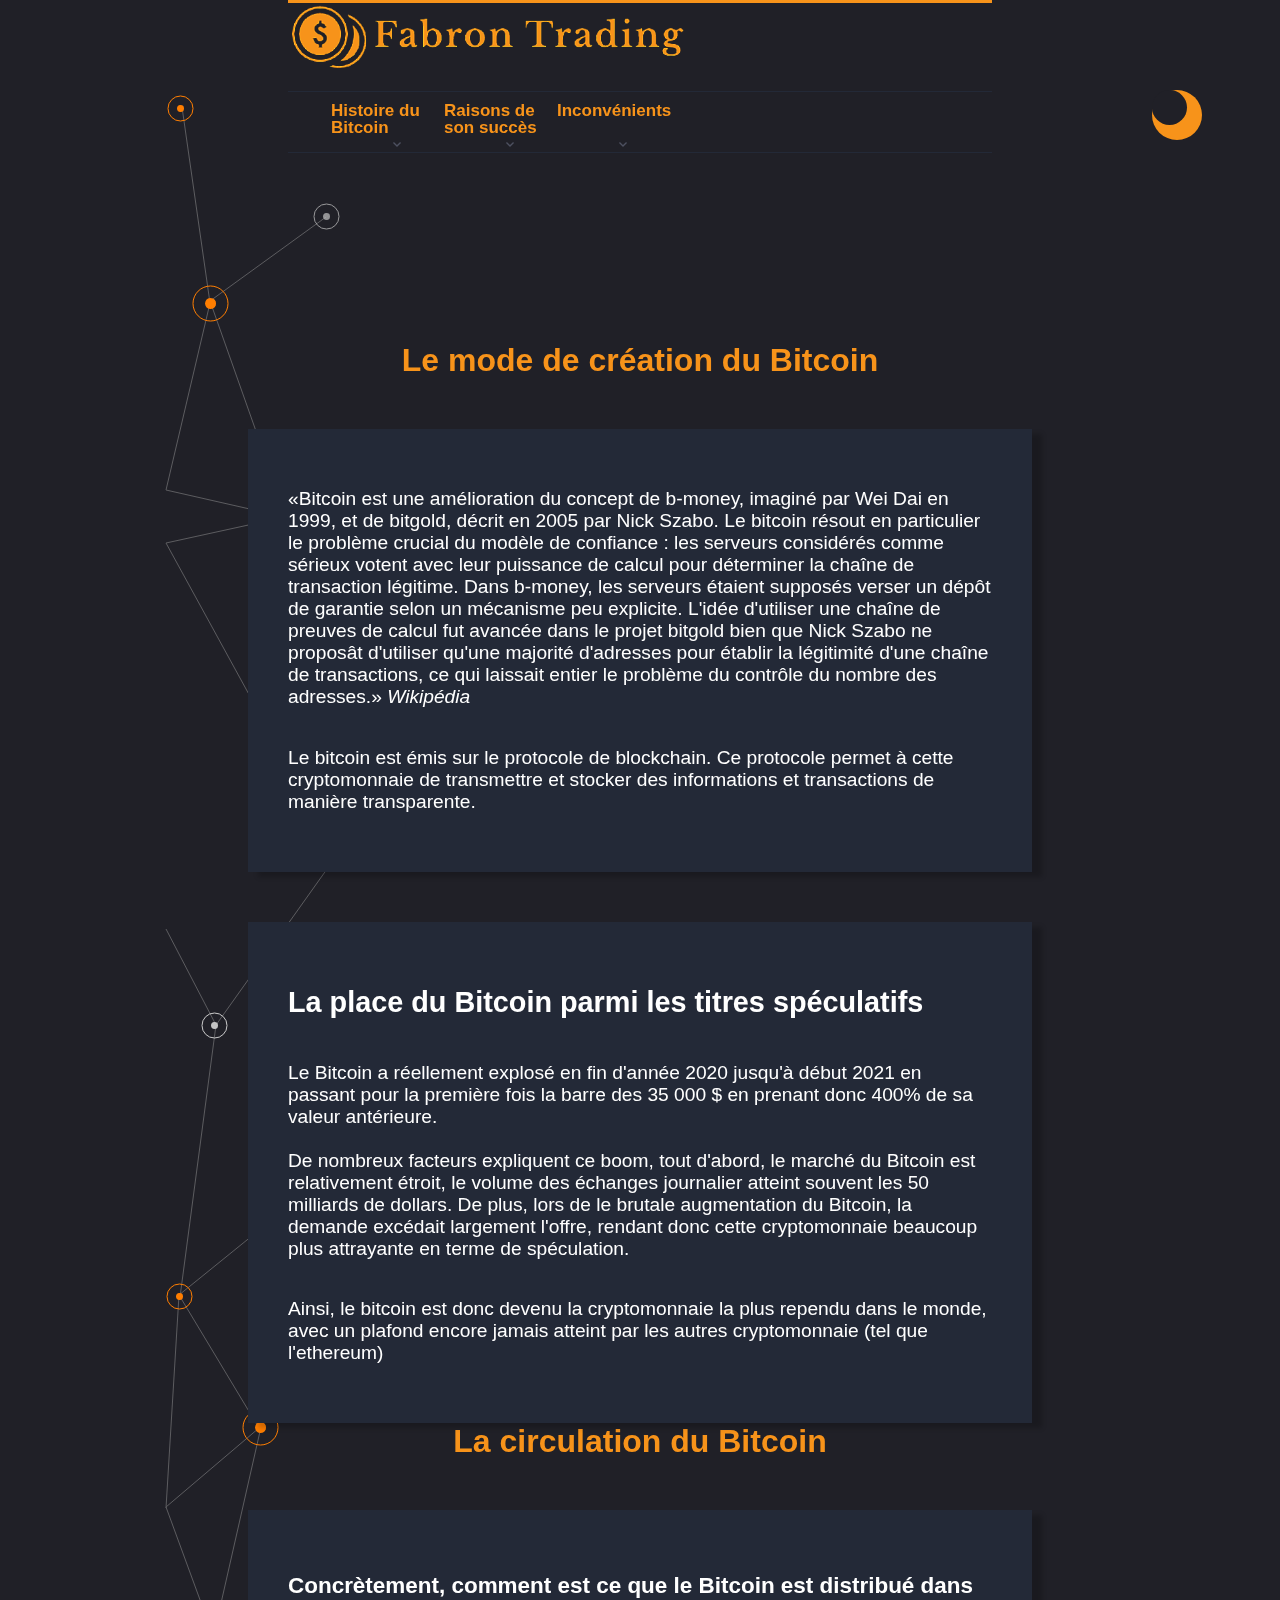
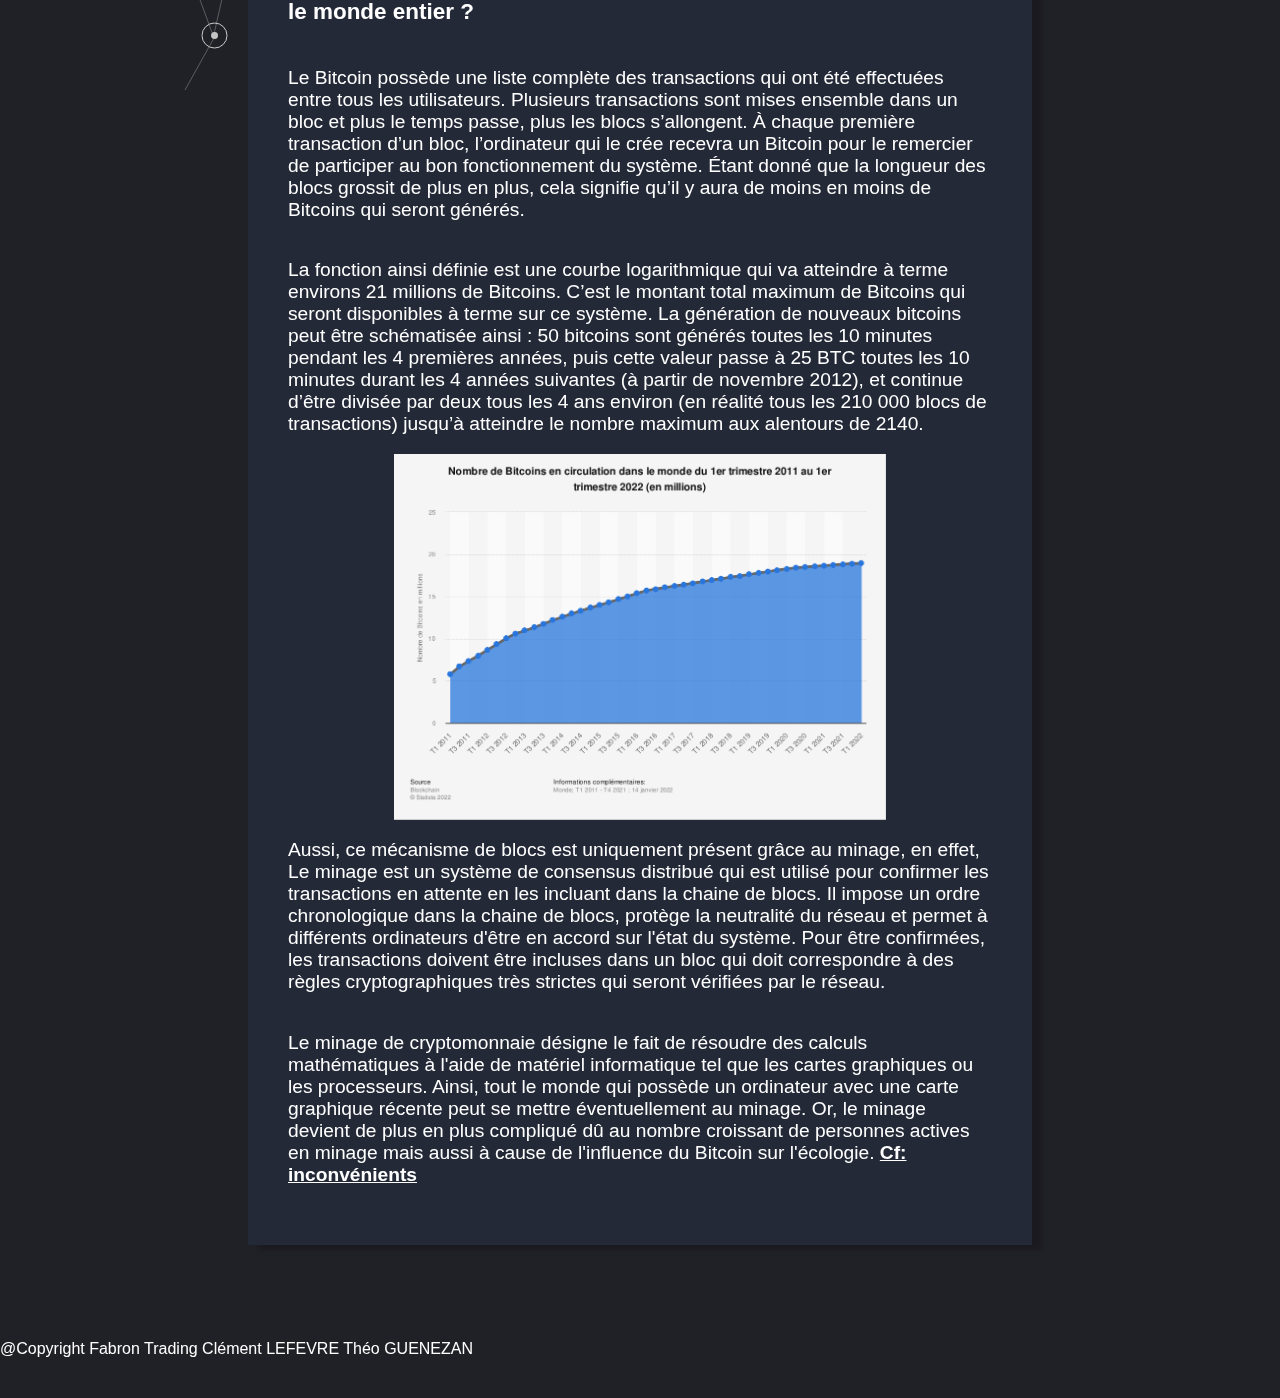
==== commit ed78b478: "version finale" ====
--- a/histoire.html
+++ b/histoire.html
@@ -39,14 +39,14 @@
                 </li>
                 <li class="grosmenu"><a href="./raisonsucces.html">Raisons de son succès</a>
                     <ul class="sousmenu">
-                        <li class="petitmenu"><a href="./raisonsucces.html">Avantages</a></li>
-                        <li class="petitmenu"><a href="./raisonsucces.html">Perspectives à venir</a></li>
+                        <li class="petitmenu"><a href="./raisonsucces.html#avantages">Avantages</a></li>
+                        <li class="petitmenu"><a href="./raisonsucces.html#perspectives">Perspectives à venir</a></li>
                     </ul>
                 </li>
                 <li class="grosmenu"><a href="./inconvenient.html">Inconvénients</a>
                     <ul class="sousmenu">
-                        <li class="petitmenu"><a href="./inconvenient.html">Conséquences écologiques</a></li>
-                        <li class="petitmenu"><a href="./inconvenient.html">Le Bitcoin et la cybercriminalité</a></li>
+                        <li class="petitmenu"><a href="./inconvenient.html#consequences">Conséquences écologiques</a></li>
+                        <li class="petitmenu"><a href="./inconvenient.html#cybercrim">Le Bitcoin et la cybercriminalité</a></li>
                     </ul>
                 </li>
             </ul>
@@ -121,10 +121,11 @@
                     <a href="./inconvenient.html">Cf: inconvénients</a>
                 </p>
         </div>
-        <span id="copyright">@Copyright Fabron Trading
-            Clément LEFEVRE
-            Théo GUENEZAN</span>
+        
     </main>
+    <footer><span id="copyright">@Copyright Fabron Trading
+        Clément LEFEVRE
+        Théo GUENEZAN</span></footer>
 </body>
 
 </html>--- a/css/style.css
+++ b/css/style.css
@@ -1,5 +1,6 @@
 :root {
-    font-family: "Titillium Web", Arial, sans-serif;
+    /* font-family: "Titillium Web", Arial, sans-serif; */
+    font-family: Optima,Segoe,Segoe UI,Candara,Calibri,Arial,sans-serif; 
     /* Définition de variables de couleur pour les réutiliser tout le long du css*/
     --couleur-gen: #F7931A;
     scroll-behavior:smooth;
@@ -12,15 +13,21 @@
     margin: 0;
 }
 
+main{
+    width:70vw;
+    margin:auto;
+    z-index:500;
+}
+
 html,
 body {
     background-color: #202027;
 }
 
 footer {
-    height: 50%;
-    width: 100%;
-
+    /* height: 50%;
+    width: 100%; */
+    padding-top: 15vh;
 }
 
 #color {
@@ -38,6 +45,7 @@
 
 
 #svg {
+    margin:0;
     margin-top: 25px;
     width: 100%;
     position: relative;
@@ -45,8 +53,9 @@
 
 #copyright {
     position: relative;
+    bottom:40px;
     color: white;
-    bottom: 30px;
+    /* bottom: 30px; */
 }
 
 
@@ -74,8 +83,8 @@
 }
 
 #iframebtc {
-    margin-left: 25vw;
-    width: 50vw;
+    margin:auto;
+    width: 55vw;
 }
 
 header {
@@ -91,14 +100,18 @@
 
 
 /* Barre de navigation */
+
 nav {
     border-top: solid;
-    border-color: var(--couleur-gen);
+    border-color:  var(--couleur-gen);
     width: 100%;
     margin: 0;
     position: sticky;
     top: 5px;
-    display: flex;
+    display:flex;
+    width:55vw;
+    display:block;
+    margin:auto;
 }
 
 #Menu {
@@ -204,43 +217,51 @@
 
 
 .container {
-    position: relative;
-    transition: transform 1s ease-in-out;
-    width: 50%;
-    margin-bottom: 50px;
-    margin-left: 25vw;
-    padding: 40px;
-    display: flex;
-    background: #232937;
-    color: white;
-    box-shadow: 10px 5px 5px rgba(0, 0, 0, 0.2);
-    z-index: 999;
+    position:relative;
+    transition:transform 1s ease-in-out;
+    width:55vw;
+    margin-bottom:50px;
+    margin-left:25vw;
+    padding:40px;
+    display: flex;  
+    background:#232937;
+    color:white;
+    margin:auto;
+    box-shadow:10px 5px 5px rgba(0, 0, 0, 0.2) ;
+    margin-top:50px;
+    z-index:999;
 }
 
 .container1 {
-    margin-bottom: 50px;
-    transition: transform 1s ease-in-out;
-    width: 50%;
-    margin-left: 25vw;
-    padding: 40px;
-    display: flex;
+    margin-bottom:50px;
+    transition:transform 1s ease-in-out;
+    width:55vw;
+    margin-left:25vw;
+    padding:40px;
+    display: flex;  
+    font-size:1.2em;
     flex-direction: column;
-    background: #232937;
-    color: white;
-    position: relative;
-    z-index: 999;
-    box-shadow: 10px 5px 5px rgba(0, 0, 0, 0.2);
-}
-
-#logobitcoin {
-    width: 80%;
+    background:#232937;
+    color:white;
+    position:relative;
+    z-index:999;
+    margin:auto;
+    margin-top:50px;
+    box-shadow:10px 5px 5px rgba(0, 0, 0, 0.2) ;
+}
+
+#logobitcoin{
+    width: 10%;
     min-width: 75px;
     margin-left: 10%;
     margin-top: 6%;
-    border-radius: 50%;
+    border-radius:50%;
     transition: transform 1s cubic-bezier(0.25, 0.46, 0.45, 0.94);
 
 }
+
+
+
 
 #circulation {
     margin-bottom:5vh;
@@ -426,7 +447,7 @@
     clear: right;
     float: right;
     top: 700px;
-    left: 600px;
+    left: 800px;
     color: #9D9D9D;
     z-index: auto;
     transform: rotate(-90deg) scaleY(-1);
--- a/css/mobile.css
+++ b/css/mobile.css
@@ -29,4 +29,27 @@
     #infobulle {
         left: 10%;
     }
+    main{
+        margin:0;
+    }
+    nav{
+        margin:0;
+        width:100vw;
+    }
+    .container,
+    .container1{
+        transition:none;
+        margin:0;
+        width:90vw;
+    }
+    .container:hover,
+.container1:hover {
+    transform: scale(1);
+    opacity:1;
+}
+#iframebtc{
+    width:100vw;
+    margin:0;
+}
+    
 }